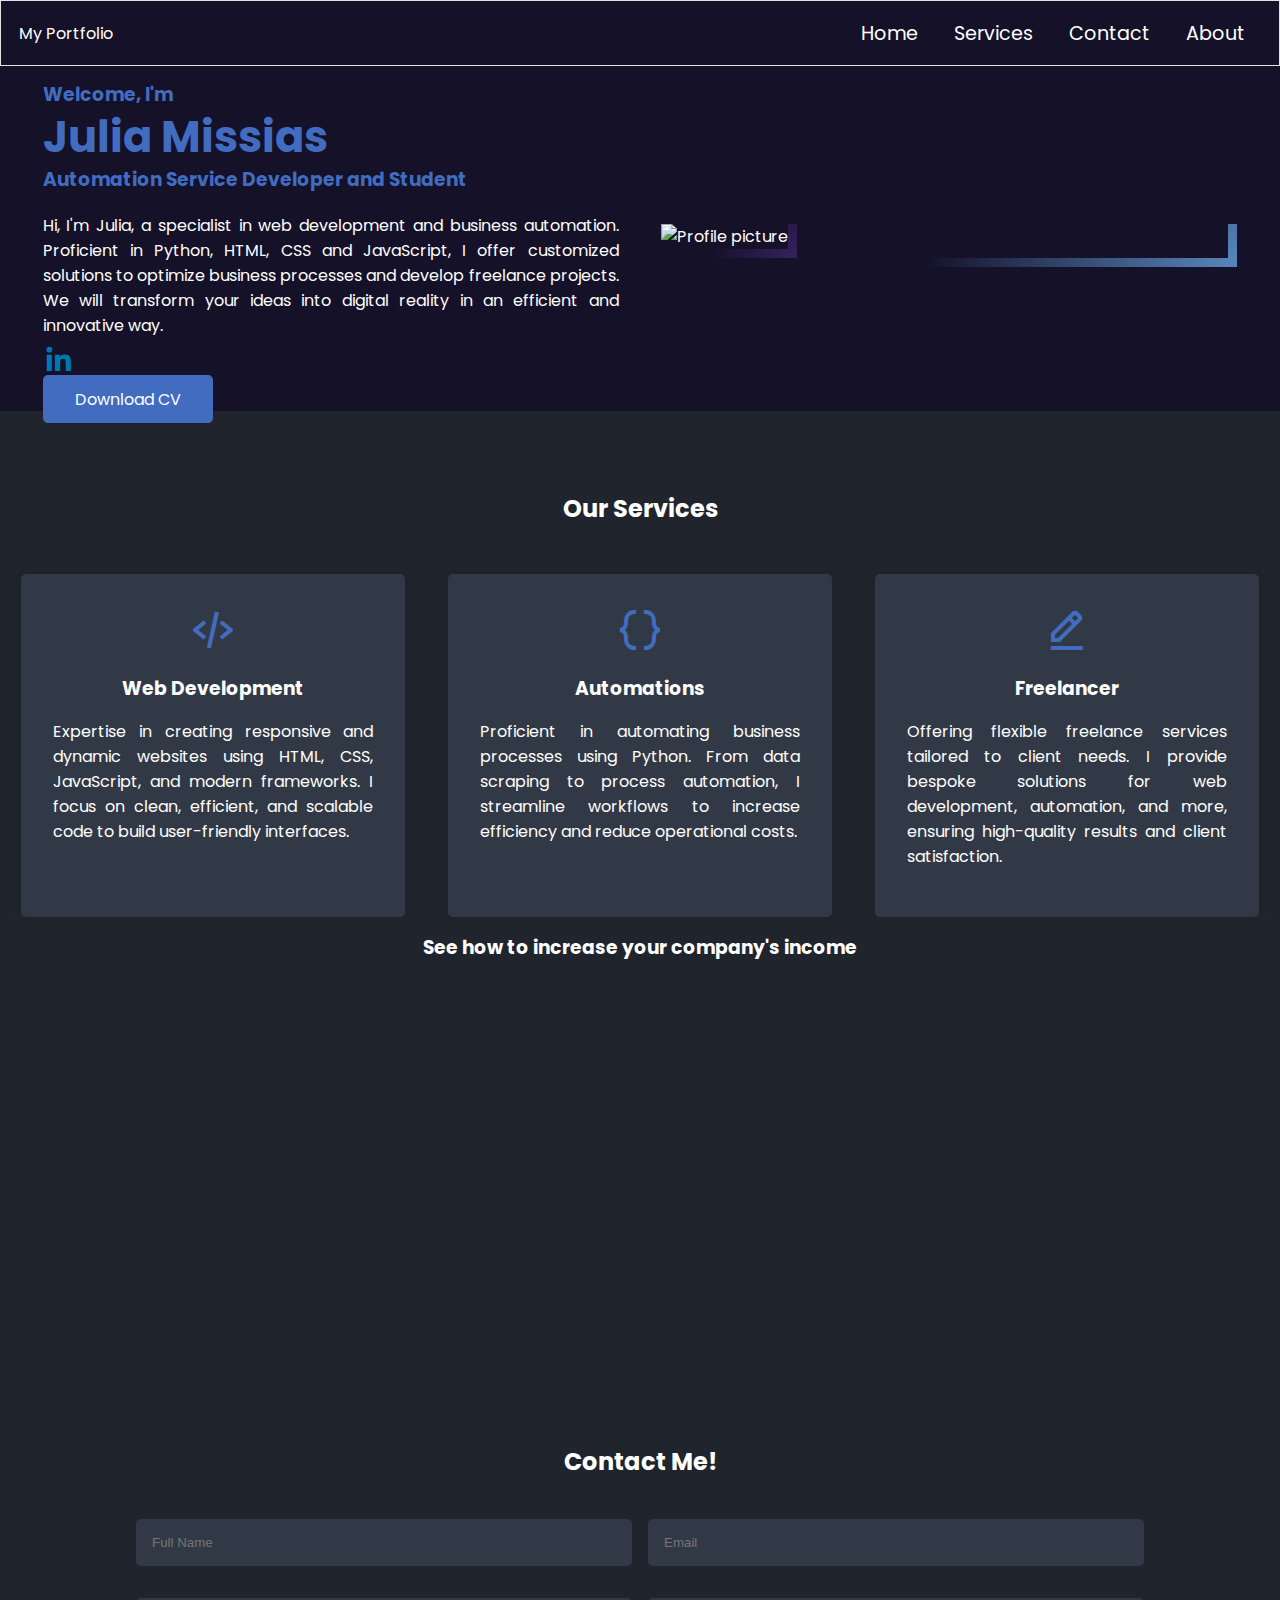
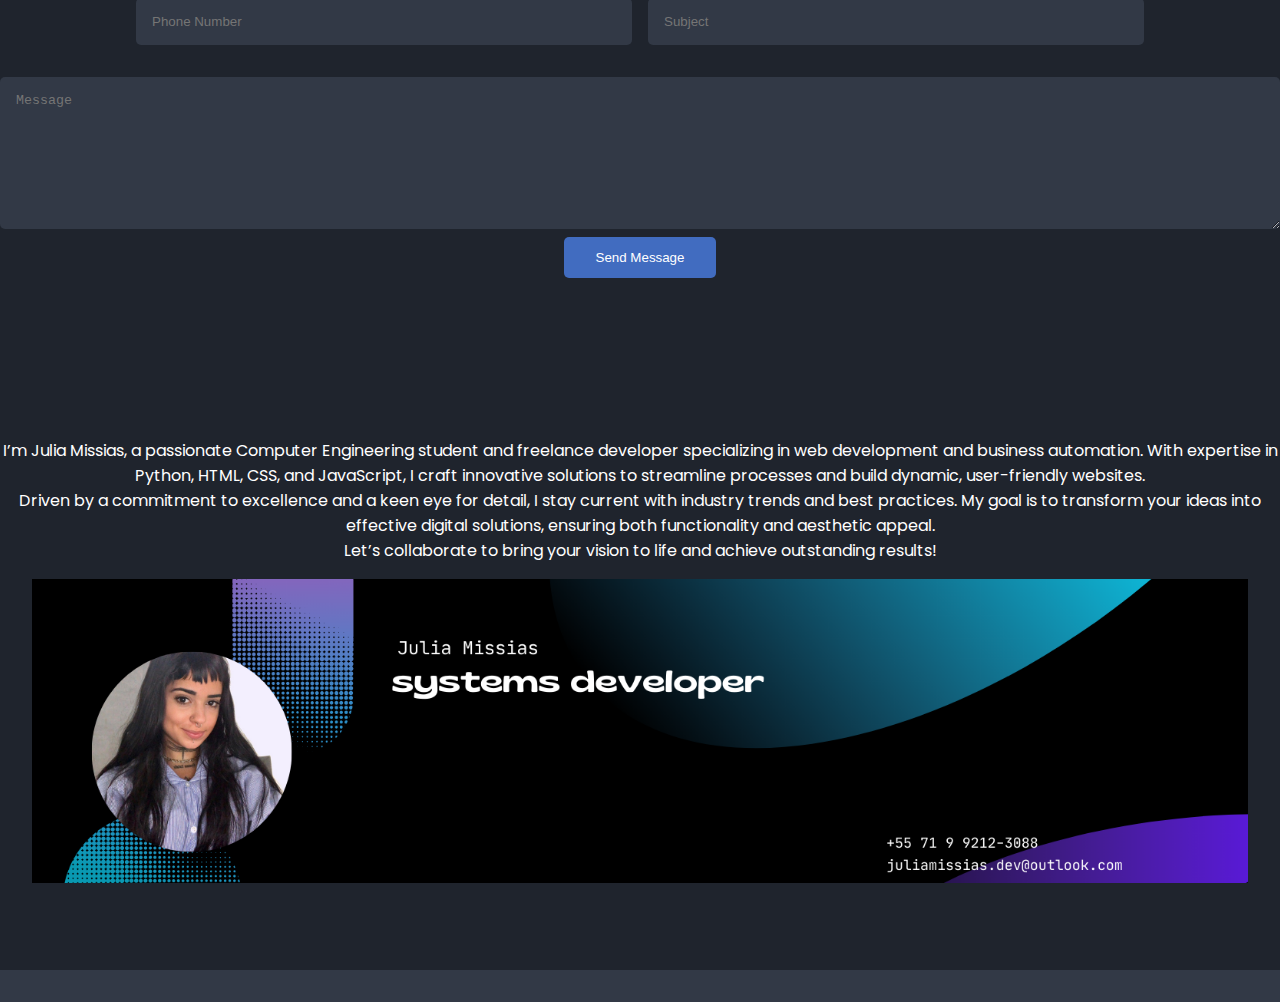
==== index.html @ 8594a432 "Atualização do layout e estilo do site" ====
<!DOCTYPE html>
<html lang="en">
<head>
    <meta charset="UTF-8">
    <meta name="viewport" content="width=device-width, initial-scale=1.0">
    <title>Portfólio de Julia Missias</title>
    <link rel="shortcut icon" href="#" type="image/x-icon">
    <!-- Box icons -->
    <link href='https://unpkg.com/boxicons@2.1.4/css/boxicons.min.css' rel="stylesheet">
    <!-- Custom CSS -->
    <link rel="stylesheet" href="css/style.css">
</head>
<body>
    <header>
        <a href="#" class="logo">My Portfolio</a>
        <div class="nav">
            <a href="#home">Home</a>
            <a href="#services">Services</a>
            <a href="#contact">Contact</a>
            <a href="#about-footer">About</a>
        </div>
    </header>

    <!-- Home section -->
    <section class="home" id="home">
        <div class="home-content">
            <h3>Welcome, I'm</h3>
            <h1>Julia Missias</h1>
            <h3>Automation Service <span>Developer</span> and <span>Student</span></h3>
            <p>
                Hi, I'm Julia, a specialist in web development and business automation. Proficient in Python, HTML, CSS and JavaScript, I offer customized solutions to optimize business processes and develop freelance projects. We will transform your ideas into digital reality in an efficient and innovative way.
            </p>
            <div class="social-media">
                <a href="https://www.linkedin.com/in/julia-missias-28465425b/"><i class='bx bxl-linkedin'></i></a>
            </div>
            <a href="docs/cv-julia-missias.pdf" class="btn" download target="_blank">Download CV</a>
        </div>
        <div class="home-img">
            <img src="img/profile.png" alt="Profile picture">
        </div>
    </section>
    <!-- /home section -->

    <!-- Services section -->
    <section class="services" id="services">
        <h2>Our <span>Services</span></h2>
        <div class="service-container">
            <div class="services-box">
                <i class='bx bx-code-alt'></i>
                <h3>Web Development</h3>
                <p>
                    Expertise in creating responsive and dynamic websites using HTML, CSS, JavaScript, and modern frameworks. I focus on clean, efficient, and scalable code to build user-friendly interfaces.
                </p>
            </div>
            <div class="services-box">
                <i class='bx bx-code-curly'></i>
                <h3>Automations</h3>
                <p>
                    Proficient in automating business processes using Python. From data scraping to process automation, I streamline workflows to increase efficiency and reduce operational costs.
                </p>
            </div>
            <div class="services-box">
                <i class='bx bx-edit-alt'></i>
                <h3>Freelancer</h3>
                <p>
                    Offering flexible freelance services tailored to client needs. I provide bespoke solutions for web development, automation, and more, ensuring high-quality results and client satisfaction.
                </p>
            </div>
        </div>

        <!-- Video section -->
        <div class="video-container">
            <h3>See how to increase your company's income</h3>
            <iframe width="560" height="315" src="https://www.youtube.com/embed/hQDBXs84wQ4" frameborder="0" allow="accelerometer; autoplay; clipboard-write; encrypted-media; gyroscope; picture-in-picture" allowfullscreen></iframe>
        </div>
    </section>
    <!-- /services section -->

    <!-- Contact section -->
    <section class="contact" id="contact">
        <h2>Contact <span>Me!</span></h2>
        <form action="https://formspree.io/f/xgvwayld" method="POST">
            <div class="input-box">
                <input type="text" name="name" placeholder="Full Name" required>
                <input type="email" name="email" placeholder="Email" required>
            </div>
            <div class="input-box">
                <input type="number" name="phone" placeholder="Phone Number">
                <input type="text" name="subject" placeholder="Subject">
            </div>
            <textarea name="message" cols="30" rows="8" placeholder="Message" required></textarea>
            <button type="submit" class="btn">Send Message</button>
        </form>
    </section>

    <!-- About section -->
    <section class="about" id="about-footer">
        <div class="about-content">
            <p>
                I’m Julia Missias, a passionate Computer Engineering student and freelance developer specializing in web development and business automation. With expertise in Python, HTML, CSS, and JavaScript, I craft innovative solutions to streamline processes and build dynamic, user-friendly websites.
            </p>
            <p>
                Driven by a commitment to excellence and a keen eye for detail, I stay current with industry trends and best practices. My goal is to transform your ideas into effective digital solutions, ensuring both functionality and aesthetic appeal.
            </p>
            <p>
                Let’s collaborate to bring your vision to life and achieve outstanding results!
            </p>
        </div>
        <div class="about-img">
            <img src="img/fundodosite.png" alt="About me">
        </div>
    </section>
    <!-- /about section -->

    <!-- Footer section -->
    <footer>
        <!-- Footer content here -->
    </footer>

    <script src="js/script.js"></script>
</body>
</html>
---- css/style.css ----
/* Imports the Poppins font from Google Fonts */
@import url('https://fonts.googleapis.com/css?family=Poppins:wght@300;400;500;600;700;800&display=swap');

/* Root variables for theme colors */
:root {
    --main-color: #416cc0;
    --text-color: #ffffff;
    --bg-color-01: #1f242d;
    --bg-color-02: #323946;
    --bg-color-61: #141128; /* New background color */
    --color-00: #0000001a;
    --color-e2: #e2e2e2; /* New border color */
    --color-62: #29292b; /* New test color */ 
}

/* Global styles */
* {
    margin: 0;
    padding: 0;
    box-sizing: border-box;
    text-decoration: none;
    border: none;
    outline: none;
    scroll-behavior: smooth;
}

body {
    font-family: "Poppins", sans-serif;
    font-size: 16px;
    background-color: var(--bg-color-61);
    color: var(--text-color);
}

/* Header styles */
header {
    position: fixed;
    width: 100%;
    padding: 1.1rem;
    background-color: var(--bg-color-61);
    display: flex;
    justify-content: space-between;
    align-items: center;
    z-index: 2;
    border: solid 1px var(--color-e2);
}

/* Logo styles */
.logo {
    color: var(--text-color); /* Color of the logo text set to white */
}

/* Navigation styles */
.nav a {
    font-size: 1.2rem;
    color: var(--text-color);
    padding: 0.6rem 1rem;
    transition: 0.45s;
    cursor: pointer;
}

.nav a:hover {
    color: var(--main-color);
}

/* Home section styles */
.home {
    display: flex;
    flex-direction: row;
    justify-content: space-evenly;
    align-items: center;
    padding-top: 5rem;
}

.home-content {
    width: 45%;
}

.home-content h3,
.home-content h1 {
    color: var(--main-color);
    font-weight: 700;
}

.home-content h1 {
    line-height: 1.3;
    font-size: 2.7rem; /* Test size */
}

.home-content p {
    margin-top: 1.2rem;
    text-align: justify;
}

.home-content .btn {
    background-color: var(--main-color);
    color: var(--text-color);
    padding: 0.8rem 2rem;
    border-radius: 5px;
    transition: 0.3s;
    margin-top: 4%; 
}

.home-content .btn:hover {
    background-color: var(--color-62);
}

.home-img {
    width: 45%;
    border-right: solid 0.6rem var(--main-color);
    border-bottom: solid 0.6rem var(--main-color);
    border-image: linear-gradient(135deg, transparent 50%, rgb(85, 132, 185)) 1;
}

.home-img img {
    width: 100%;
    border-right: solid 0.6rem var(--main-color);
    border-bottom: solid 0.6rem var(--main-color);
    border-image: linear-gradient(135deg, transparent 50%, rgb(51, 32, 92)) 1;
}

/* Services section styles */
.services {
    padding: 5rem 0;
    text-align: center;
    background-color: var(--bg-color-01);
}

.services h2 {
    margin-bottom: 2rem;
}

.service-container {
    display: flex;
    justify-content: space-around;
    flex-wrap: wrap;
}

.services-box {
    background-color: var(--bg-color-02);
    padding: 2rem;
    border-radius: 5px;
    box-shadow: 0 0 10px var(--color-00);
    transition: transform 0.3s;
    width: 30%;
    margin: 1rem;
}

.services-box:hover {
    transform: translateY(-10px);
}

.services-box i {
    font-size: 3rem;
    color: var(--main-color);
}

.services-box h3 {
    margin: 1rem 0;
}

.services-box p {
    margin-bottom: 1rem;
    text-align: justify;
}

.services-box .btn {
    background-color: var(--main-color);
    color: var(--text-color);
    padding: 0.8rem 2rem;
    border-radius: 5px;
    transition: 0.3s;
}

.services-box .btn:hover {
    background-color: var(--color-62);
}

/* Contact section styles */
.contact {
    padding: 5rem 0;
    text-align: center;
    background-color: var(--bg-color-01);
}

.contact h2 {
    margin-bottom: 2rem;
}

.contact form {
    display: flex;
    flex-direction: column;
    align-items: center;
}

.contact .input-box {
    display: flex;
    justify-content: space-between;
    width: 80%;
    margin-bottom: 1rem;
}

.contact input,
.contact textarea {
    width: 100%;
    padding: 1rem;
    margin: 0.5rem;
    border-radius: 5px;
    background-color: var(--bg-color-02);
    color: var(--text-color);
}

.contact .btn {
    background-color: var(--main-color);
    color: var(--text-color);
    padding: 0.8rem 2rem;
    border-radius: 5px;
    transition: 0.3s;
}

.contact .btn:hover {
    background-color: var(--color-62);
}

/* About section styles */
.about {
    padding: 5rem 0;
    background-color: var(--bg-color-01);
    text-align: center;
}

.about-content {
    margin-bottom: 1rem; /* Espaço entre o texto e a imagem */
}

.about-img {
    margin-top: 1rem; /* Espaço entre o texto e a imagem */
    text-align: center; /* Centraliza a imagem */
}

.about-img img {
    max-width: 95%; /* Garante que a imagem se ajuste ao container */
    height: auto; /* Mantém a proporção da imagem */
}

/* Footer styles */
footer {
    text-align: center;
    padding: 1rem 0;
    background-color: var(--bg-color-02);
    color: var(--text-color);
}

.social-media a {
    font-size: 2rem;
    color: #0077b5; /* Cor do LinkedIn */
}
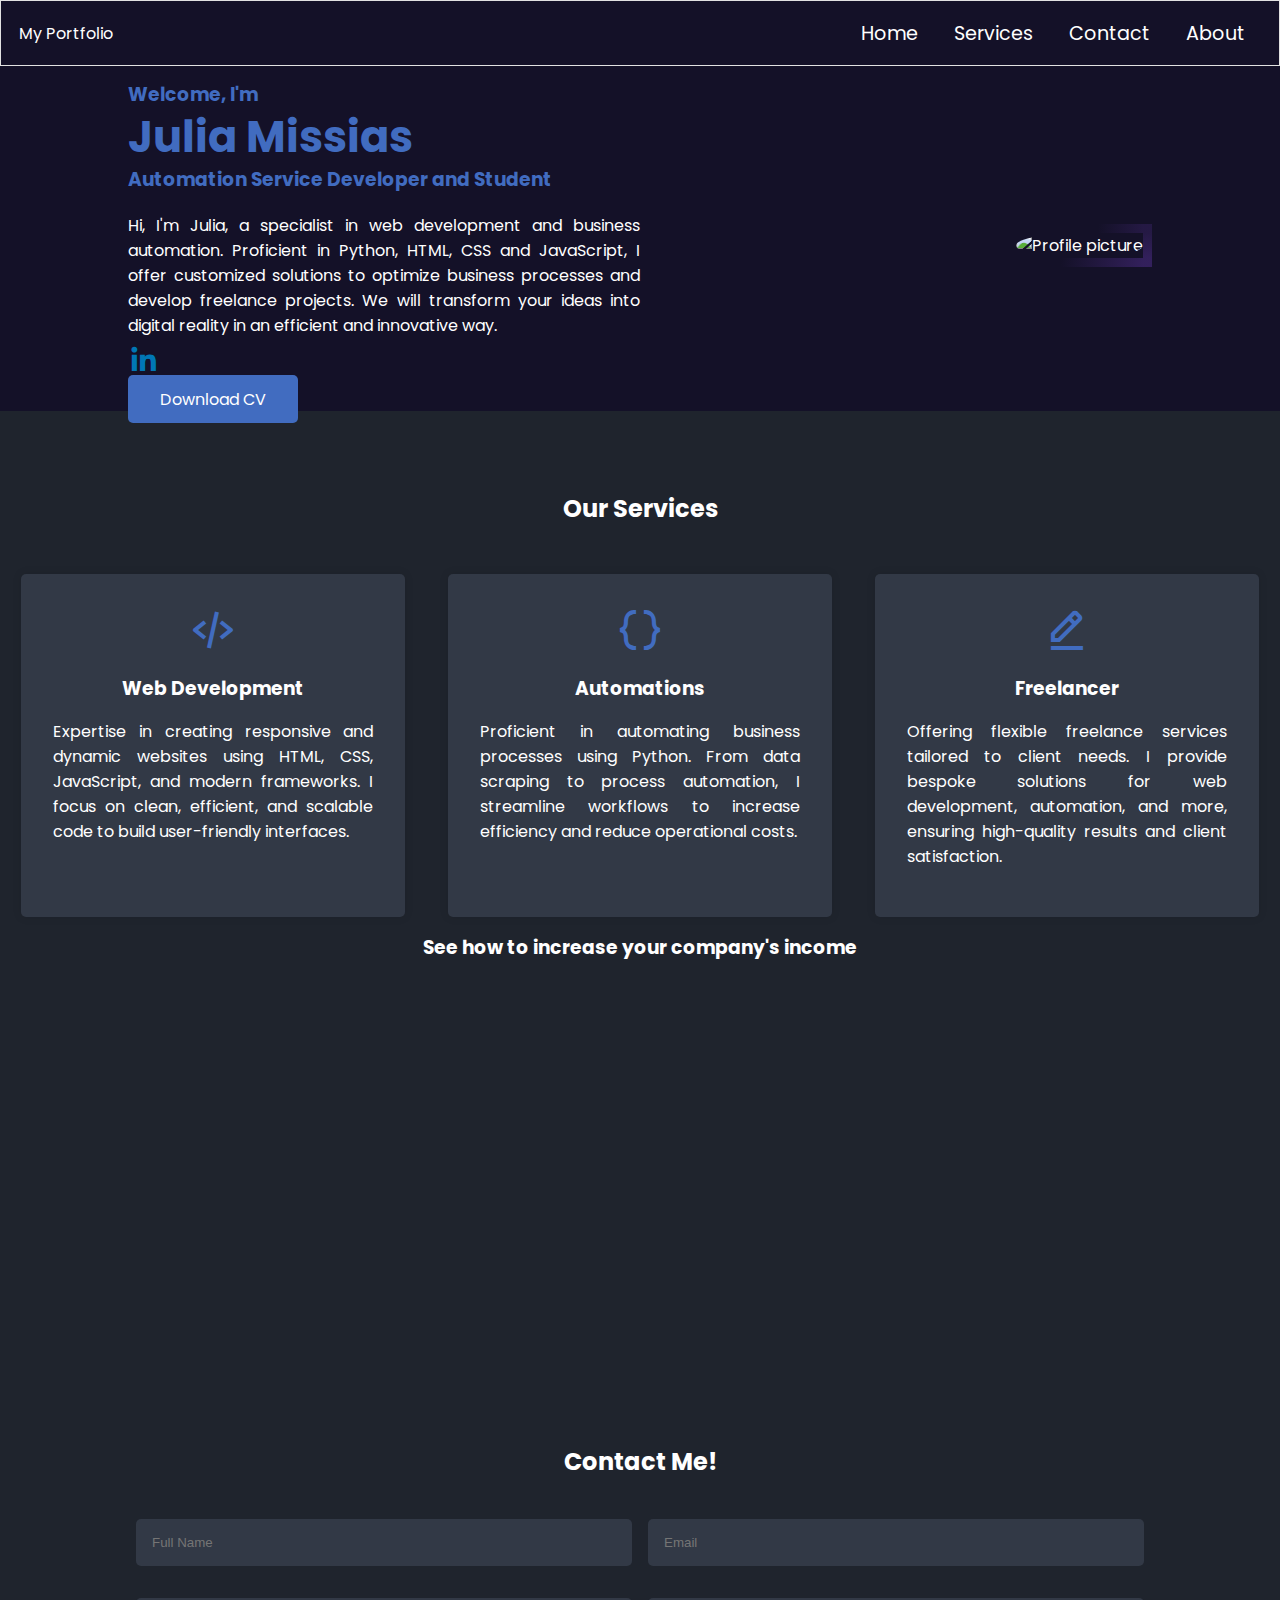
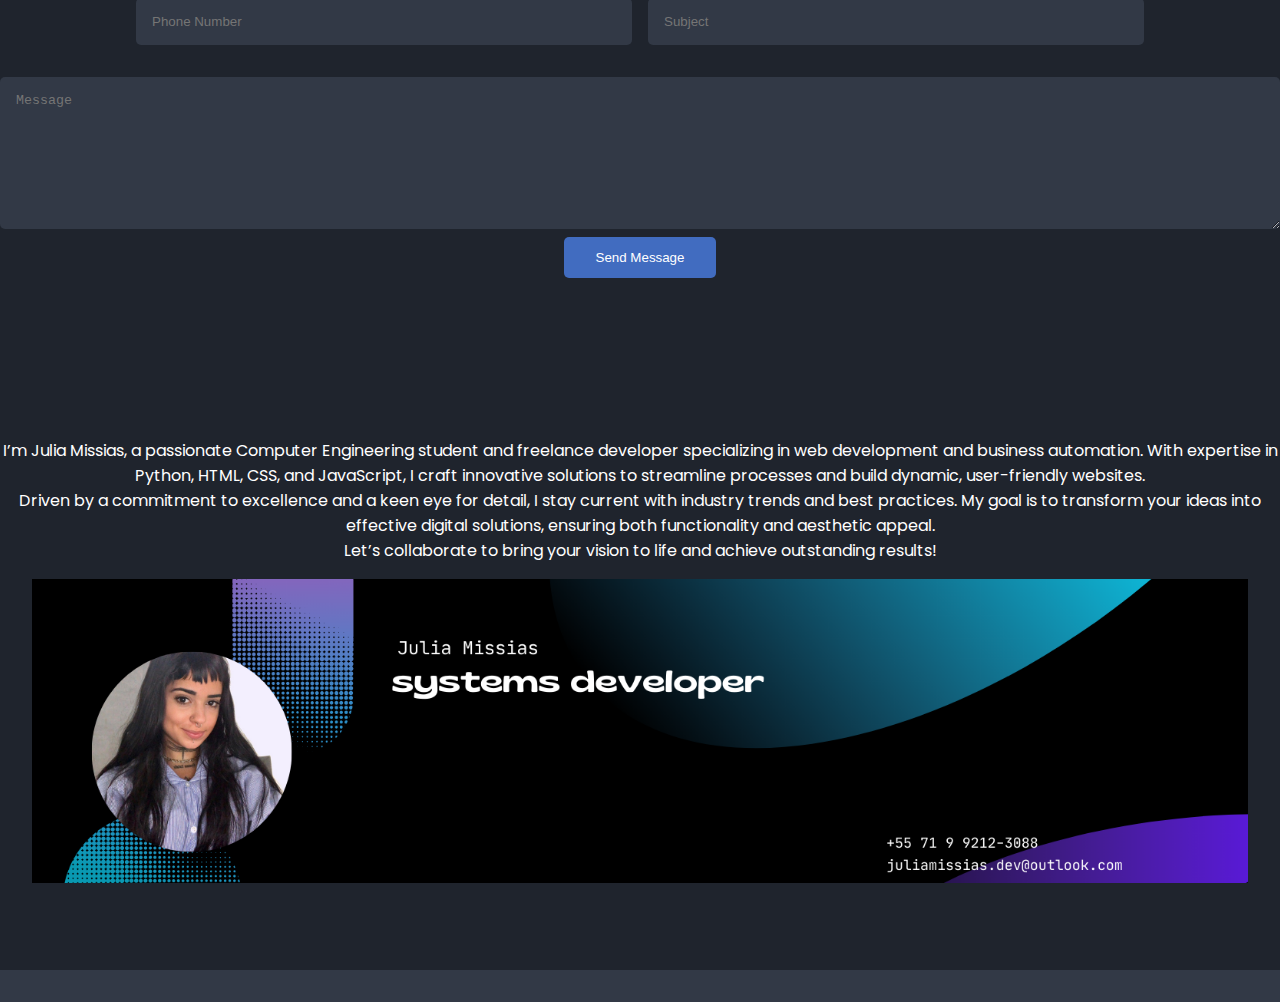
==== commit cb97d31b: "Atualiza o HTML e CSS do portfólio" ====
--- a/index.html
+++ b/index.html
@@ -92,6 +92,7 @@
             <button type="submit" class="btn">Send Message</button>
         </form>
     </section>
+    <!-- /contact section -->
 
     <!-- About section -->
     <section class="about" id="about-footer">
@@ -111,7 +112,6 @@
         </div>
     </section>
     <!-- /about section -->
-
     <!-- Footer section -->
     <footer>
         <!-- Footer content here -->
--- a/css/style.css
+++ b/css/style.css
@@ -66,13 +66,15 @@
 .home {
     display: flex;
     flex-direction: row;
-    justify-content: space-evenly;
+    justify-content: space-between;
     align-items: center;
     padding-top: 5rem;
+    padding-left: 10%;
+    padding-right: 10%;
 }
 
 .home-content {
-    width: 45%;
+    width: 50%;
 }
 
 .home-content h3,
@@ -105,15 +107,15 @@
 }
 
 .home-img {
-    width: 45%;
-    border-right: solid 0.6rem var(--main-color);
-    border-bottom: solid 0.6rem var(--main-color);
-    border-image: linear-gradient(135deg, transparent 50%, rgb(85, 132, 185)) 1;
+    width: 40%;
+    text-align: right; /* Alinha a imagem à direita */
 }
 
 .home-img img {
     width: 100%;
-    border-right: solid 0.6rem var(--main-color);
+    max-width: 300px; /* Limita o tamanho máximo da imagem */
+    border-radius: 50%; /* Adiciona uma borda arredondada à imagem */
+    border: solid 0.6rem var(--main-color);
     border-bottom: solid 0.6rem var(--main-color);
     border-image: linear-gradient(135deg, transparent 50%, rgb(51, 32, 92)) 1;
 }
@@ -254,3 +256,34 @@
     font-size: 2rem;
     color: #0077b5; /* Cor do LinkedIn */
 }
+
+/* Responsividade para dispositivos móveis */
+@media (max-width: 768px) {
+    .home {
+        flex-direction: column;
+        align-items: center;
+        text-align: center;
+    }
+    
+    .home-content, .home-img {
+        width: 100%;
+    }
+
+    .home-content h1 {
+        font-size: 2rem;
+    }
+
+    .service-container {
+        flex-direction: column;
+        align-items: center;
+    }
+
+    .services-box {
+        width: 80%;
+    }
+
+    .contact .input-box {
+        flex-direction: column;
+        width: 100%;
+    }
+}
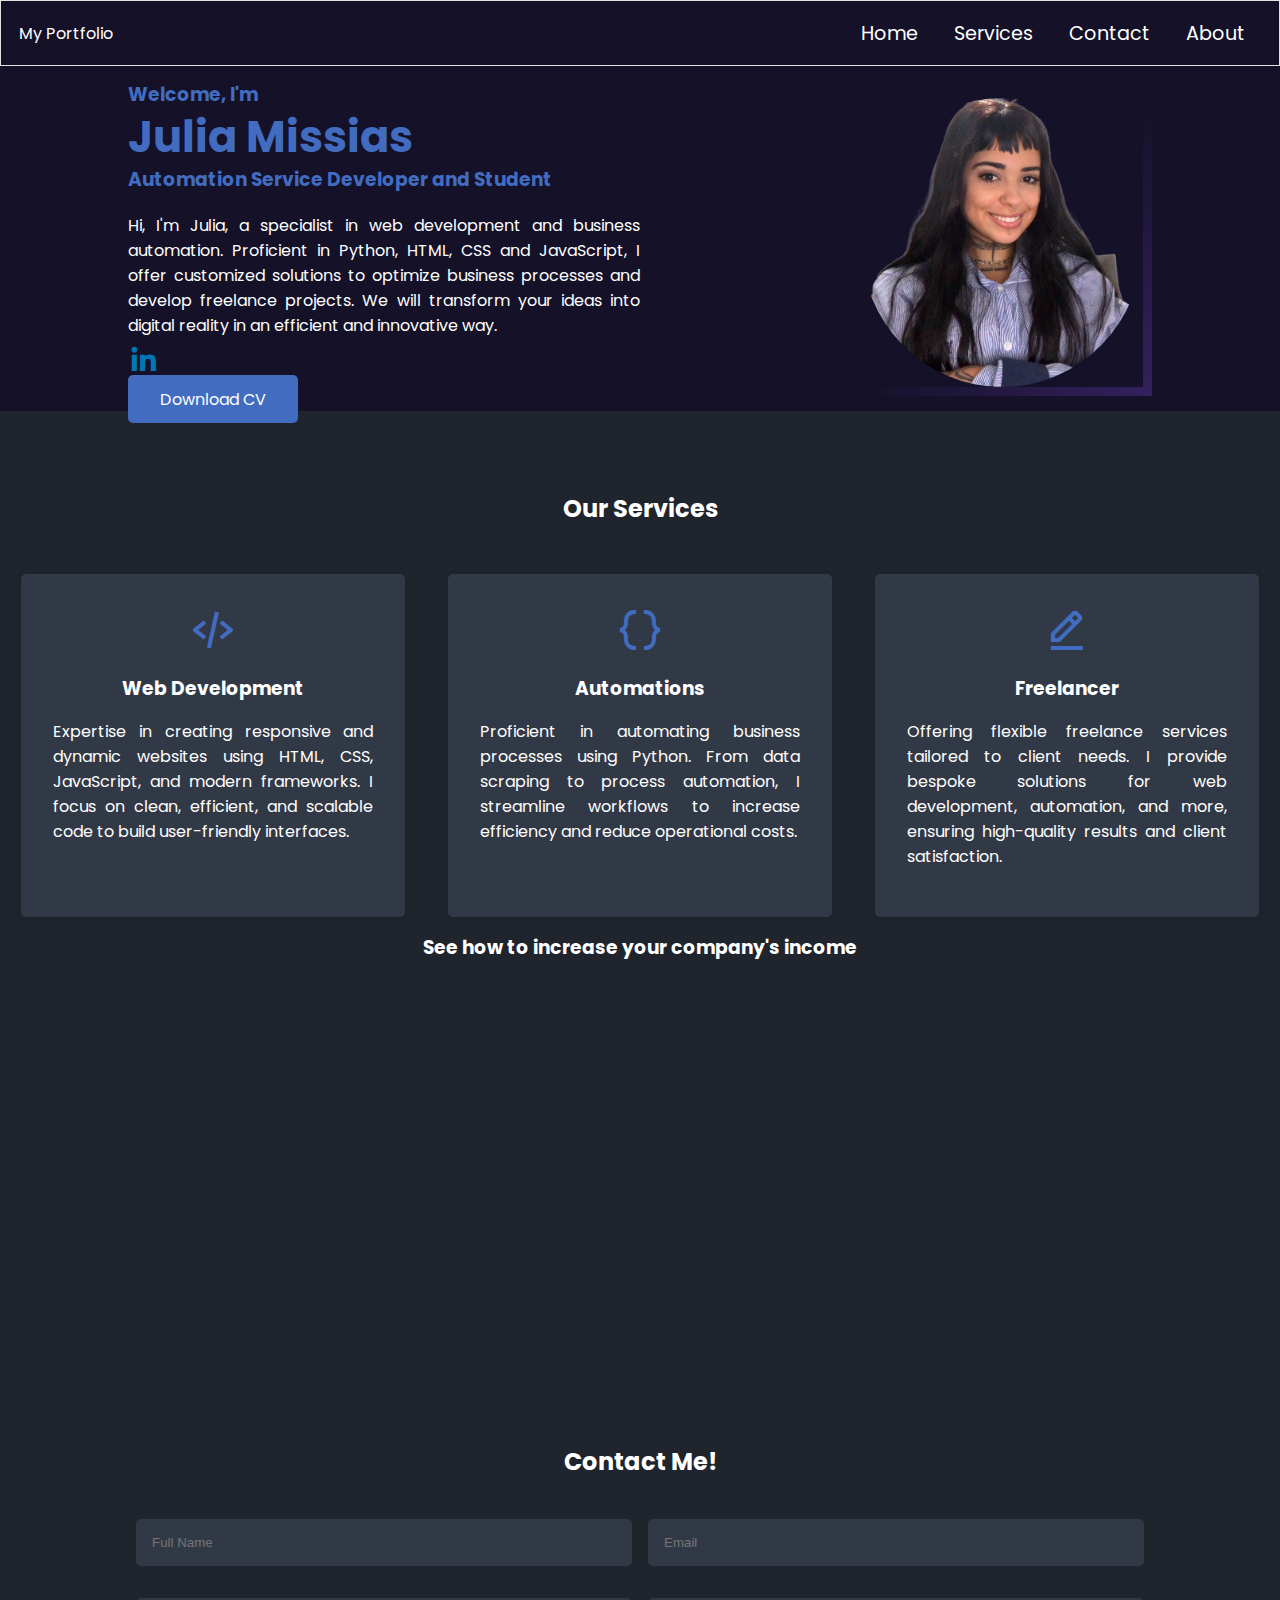
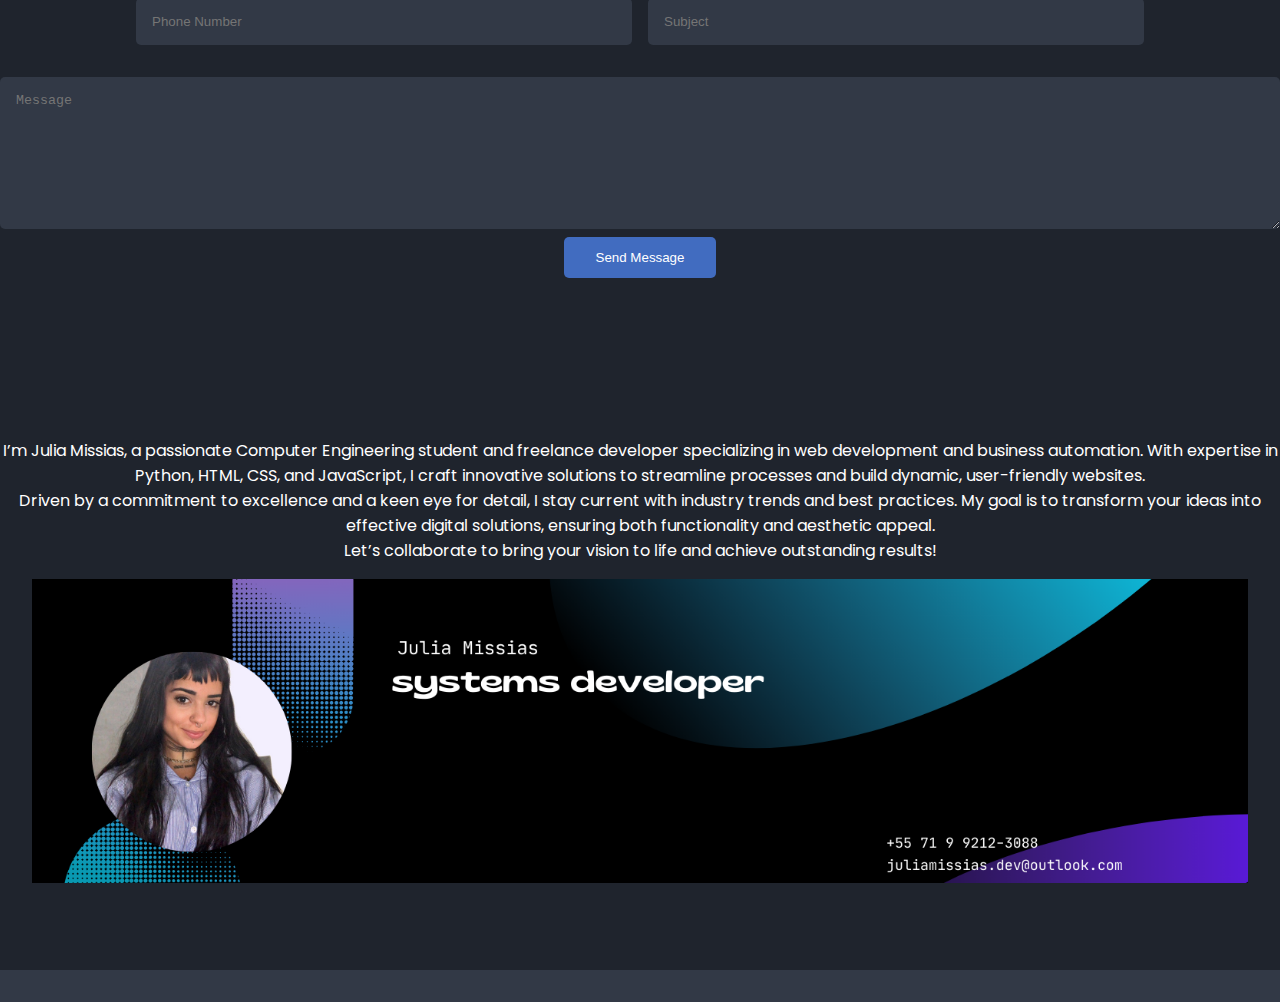
==== commit 3a5ebfa0: "modificando nome do arquivo de imagem" ====
--- a/index.html
+++ b/index.html
@@ -36,7 +36,7 @@
             <a href="docs/cv-julia-missias.pdf" class="btn" download target="_blank">Download CV</a>
         </div>
         <div class="home-img">
-            <img src="img/profile.png" alt="Profile picture">
+            <img src="img/Profile.png" alt="Profile picture">
         </div>
     </section>
     <!-- /home section -->
@@ -92,7 +92,6 @@
             <button type="submit" class="btn">Send Message</button>
         </form>
     </section>
-    <!-- /contact section -->
 
     <!-- About section -->
     <section class="about" id="about-footer">
@@ -112,6 +111,7 @@
         </div>
     </section>
     <!-- /about section -->
+
     <!-- Footer section -->
     <footer>
         <!-- Footer content here -->
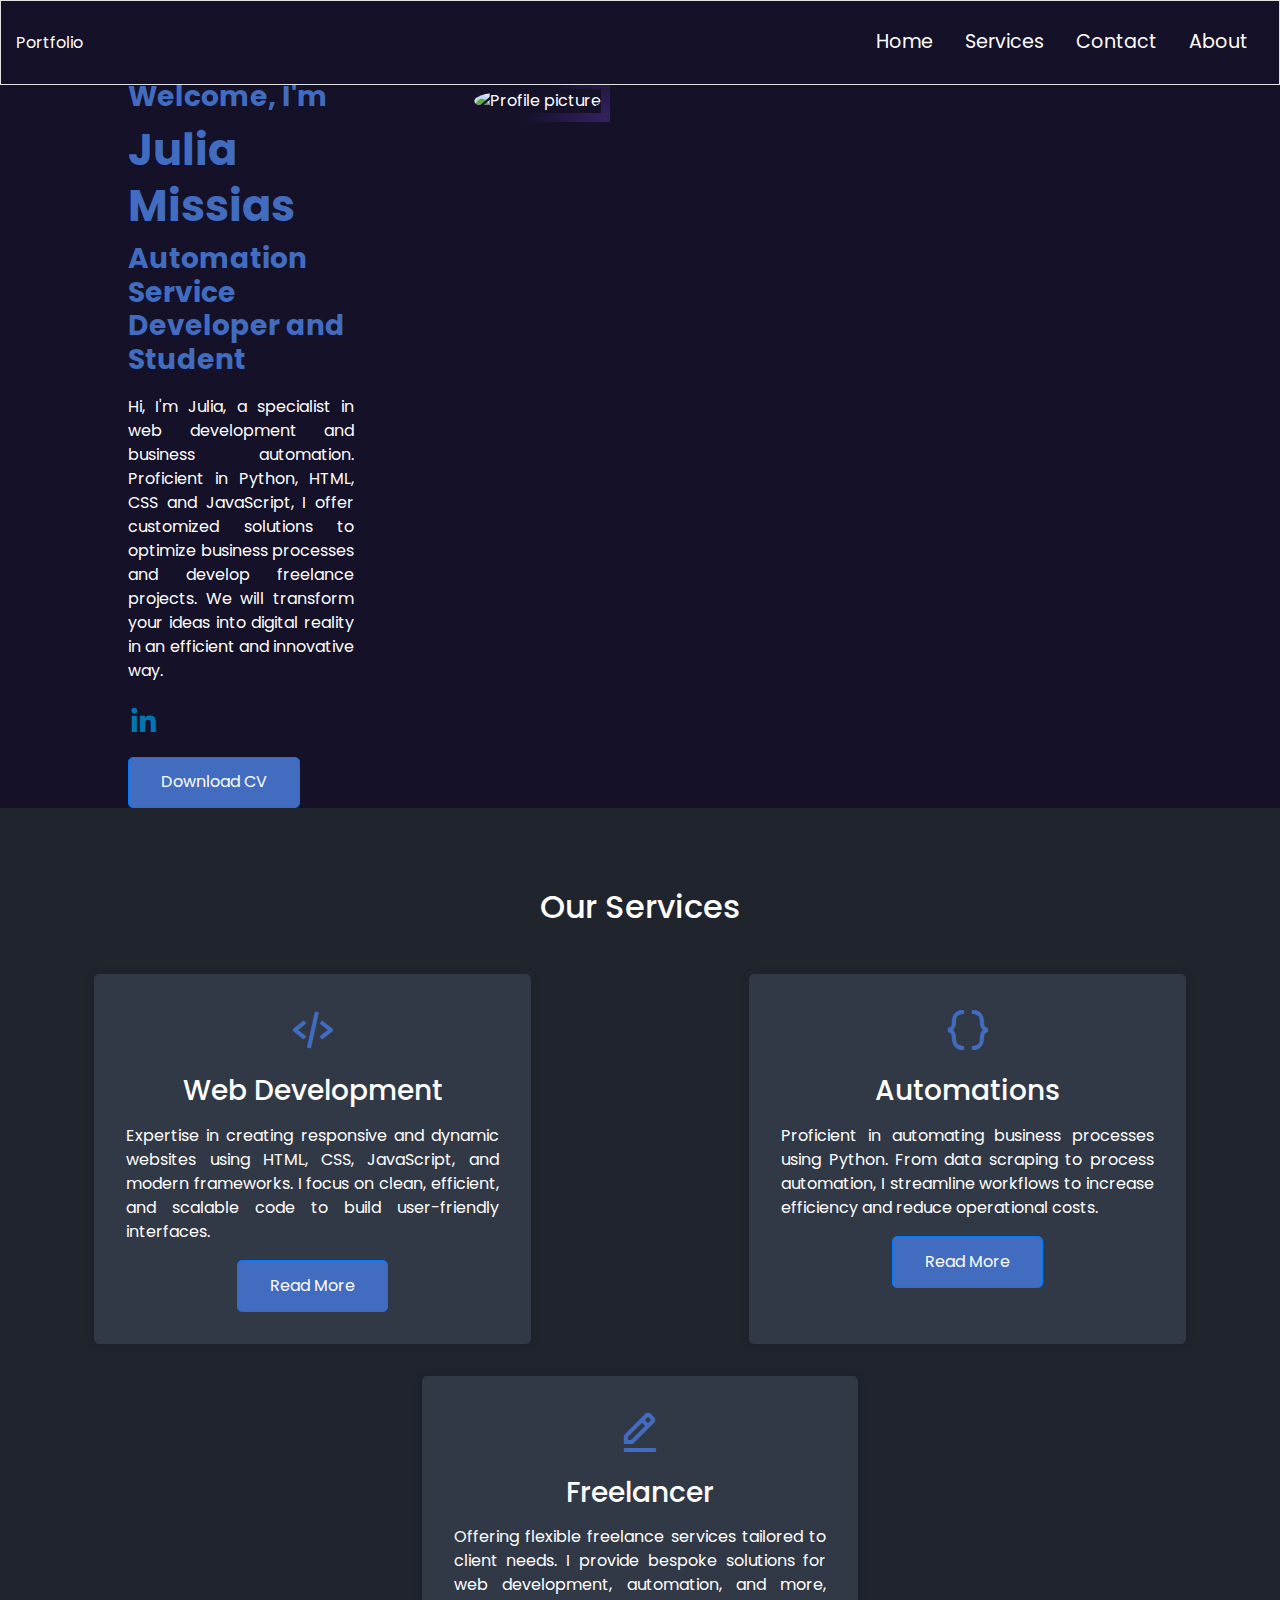
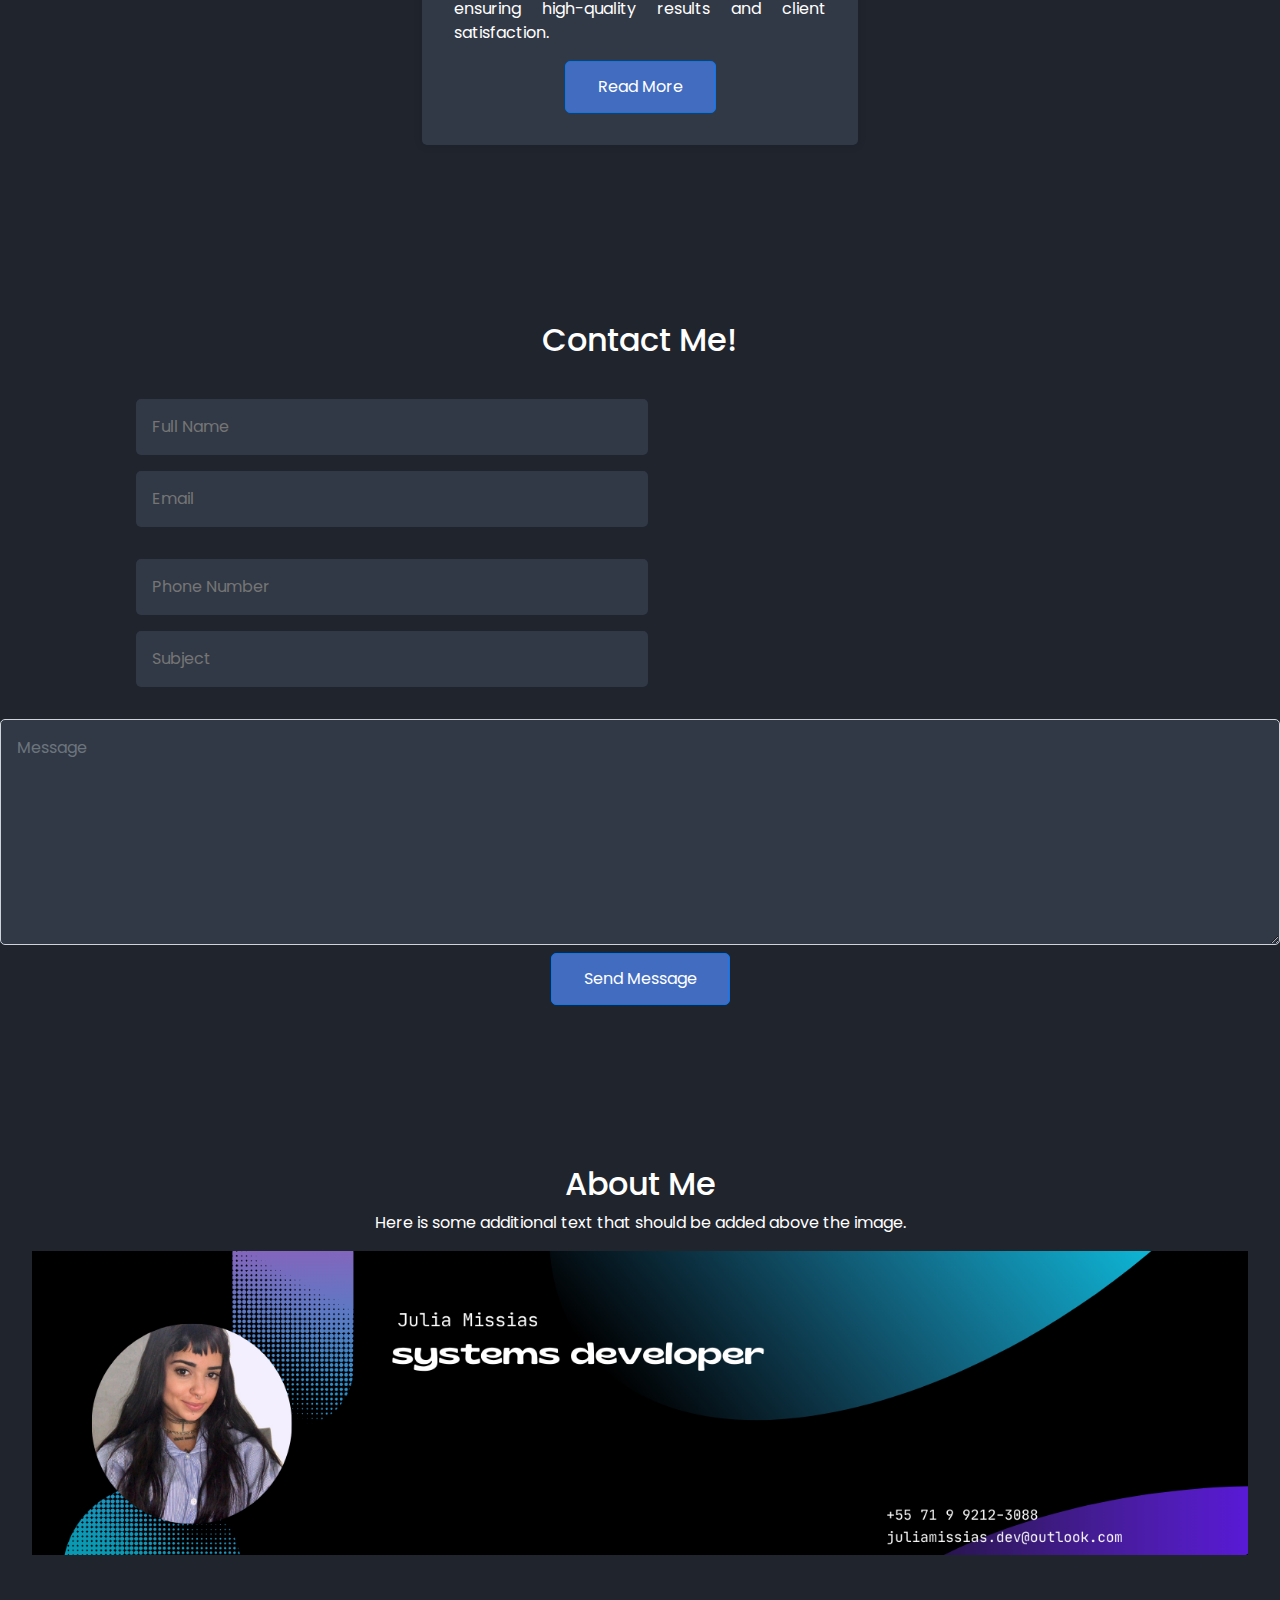
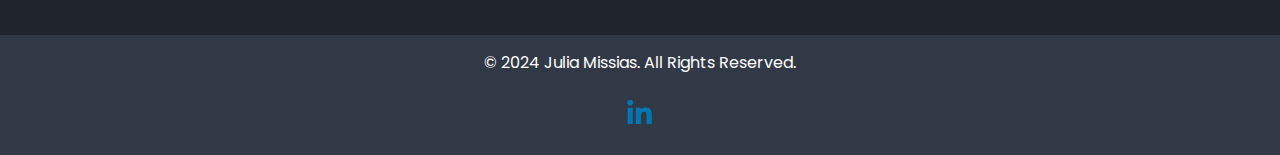
==== commit 9a3e0089: "Adiciona Bootstrap para responsividade e atualiza HTML e CSS" ====
--- a/index.html
+++ b/index.html
@@ -7,116 +7,117 @@
     <link rel="shortcut icon" href="#" type="image/x-icon">
     <!-- Box icons -->
     <link href='https://unpkg.com/boxicons@2.1.4/css/boxicons.min.css' rel="stylesheet">
+    <!-- Bootstrap CSS -->
+    <link href="https://stackpath.bootstrapcdn.com/bootstrap/4.5.2/css/bootstrap.min.css" rel="stylesheet">
     <!-- Custom CSS -->
     <link rel="stylesheet" href="css/style.css">
 </head>
 <body>
-    <header>
-        <a href="#" class="logo">My Portfolio</a>
+    <header class="container-fluid">
+        <a href="#" class="logo">Portfolio</a>
         <div class="nav">
             <a href="#home">Home</a>
             <a href="#services">Services</a>
             <a href="#contact">Contact</a>
-            <a href="#about-footer">About</a>
+            <a href="#about">About</a>
         </div>
     </header>
 
     <!-- Home section -->
-    <section class="home" id="home">
-        <div class="home-content">
-            <h3>Welcome, I'm</h3>
-            <h1>Julia Missias</h1>
-            <h3>Automation Service <span>Developer</span> and <span>Student</span></h3>
-            <p>
-                Hi, I'm Julia, a specialist in web development and business automation. Proficient in Python, HTML, CSS and JavaScript, I offer customized solutions to optimize business processes and develop freelance projects. We will transform your ideas into digital reality in an efficient and innovative way.
-            </p>
-            <div class="social-media">
-                <a href="https://www.linkedin.com/in/julia-missias-28465425b/"><i class='bx bxl-linkedin'></i></a>
+    <section class="home container-fluid" id="home">
+        <div class="home-content row">
+            <div class="col-md-6">
+                <h3>Welcome, I'm</h3>
+                <h1>Julia Missias</h1>
+                <h3>Automation Service <span>Developer</span> and <span>Student</span></h3>
+                <p>
+                    Hi, I'm Julia, a specialist in web development and business automation. Proficient in Python, HTML, CSS and JavaScript, I offer customized solutions to optimize business processes and develop freelance projects. We will transform your ideas into digital reality in an efficient and innovative way.
+                </p>
+                <div class="social-media">
+                    <a href="https://www.linkedin.com/in/julia-missias-28465425b/"><i class='bx bxl-linkedin'></i></a>
+                </div>
+                <a href="docs/cv-julia-missias.pdf" class="btn btn-primary" download target="_blank">Download CV</a>
             </div>
-            <a href="docs/cv-julia-missias.pdf" class="btn" download target="_blank">Download CV</a>
-        </div>
-        <div class="home-img">
-            <img src="img/Profile.png" alt="Profile picture">
+            <div class="col-md-6 home-img">
+                <img src="img/profile.png" alt="Profile picture">
+            </div>
         </div>
     </section>
     <!-- /home section -->
 
     <!-- Services section -->
-    <section class="services" id="services">
+    <section class="services container-fluid" id="services">
         <h2>Our <span>Services</span></h2>
-        <div class="service-container">
-            <div class="services-box">
+        <div class="service-container row">
+            <div class="services-box col-md-4">
                 <i class='bx bx-code-alt'></i>
                 <h3>Web Development</h3>
                 <p>
                     Expertise in creating responsive and dynamic websites using HTML, CSS, JavaScript, and modern frameworks. I focus on clean, efficient, and scalable code to build user-friendly interfaces.
                 </p>
+                <a href="#" class="btn btn-primary">Read More</a>
             </div>
-            <div class="services-box">
+            <div class="services-box col-md-4">
                 <i class='bx bx-code-curly'></i>
                 <h3>Automations</h3>
                 <p>
                     Proficient in automating business processes using Python. From data scraping to process automation, I streamline workflows to increase efficiency and reduce operational costs.
                 </p>
+                <a href="#" class="btn btn-primary">Read More</a>
             </div>
-            <div class="services-box">
+            <div class="services-box col-md-4">
                 <i class='bx bx-edit-alt'></i>
                 <h3>Freelancer</h3>
                 <p>
                     Offering flexible freelance services tailored to client needs. I provide bespoke solutions for web development, automation, and more, ensuring high-quality results and client satisfaction.
                 </p>
+                <a href="#" class="btn btn-primary">Read More</a>
             </div>
-        </div>
-
-        <!-- Video section -->
-        <div class="video-container">
-            <h3>See how to increase your company's income</h3>
-            <iframe width="560" height="315" src="https://www.youtube.com/embed/hQDBXs84wQ4" frameborder="0" allow="accelerometer; autoplay; clipboard-write; encrypted-media; gyroscope; picture-in-picture" allowfullscreen></iframe>
         </div>
     </section>
     <!-- /services section -->
 
     <!-- Contact section -->
-    <section class="contact" id="contact">
+    <section class="contact container-fluid" id="contact">
         <h2>Contact <span>Me!</span></h2>
-        <form action="https://formspree.io/f/xgvwayld" method="POST">
-            <div class="input-box">
-                <input type="text" name="name" placeholder="Full Name" required>
-                <input type="email" name="email" placeholder="Email" required>
+        <form action="">
+            <div class="input-box row">
+                <input class="col-md-6" type="text" placeholder="Full Name">
+                <input class="col-md-6" type="email" placeholder="Email">
             </div>
-            <div class="input-box">
-                <input type="number" name="phone" placeholder="Phone Number">
-                <input type="text" name="subject" placeholder="Subject">
+            <div class="input-box row">
+                <input class="col-md-6" type="number" placeholder="Phone Number">
+                <input class="col-md-6" type="text" placeholder="Subject">
             </div>
-            <textarea name="message" cols="30" rows="8" placeholder="Message" required></textarea>
-            <button type="submit" class="btn">Send Message</button>
+            <textarea class="form-control" cols="30" rows="8" placeholder="Message"></textarea>
+            <a href="#" class="btn btn-primary">Send Message</a>
         </form>
     </section>
+    <!-- /contact section -->
 
     <!-- About section -->
-    <section class="about" id="about-footer">
-        <div class="about-content">
-            <p>
-                I’m Julia Missias, a passionate Computer Engineering student and freelance developer specializing in web development and business automation. With expertise in Python, HTML, CSS, and JavaScript, I craft innovative solutions to streamline processes and build dynamic, user-friendly websites.
-            </p>
-            <p>
-                Driven by a commitment to excellence and a keen eye for detail, I stay current with industry trends and best practices. My goal is to transform your ideas into effective digital solutions, ensuring both functionality and aesthetic appeal.
-            </p>
-            <p>
-                Let’s collaborate to bring your vision to life and achieve outstanding results!
-            </p>
-        </div>
-        <div class="about-img">
+    <section class="about container-fluid" id="about">
+        <h2>About Me</h2>
+        <p>Here is some additional text that should be added above the image.</p>
+        <div class="about-img text-center">
             <img src="img/fundodosite.png" alt="About me">
         </div>
     </section>
     <!-- /about section -->
 
-    <!-- Footer section -->
-    <footer>
-        <!-- Footer content here -->
+    <!-- Footer -->
+    <footer class="container-fluid text-center">
+        <p>© 2024 Julia Missias. All Rights Reserved.</p>
+        <div class="social-media">
+            <a href="https://www.linkedin.com/in/julia-missias-28465425b/"><i class='bx bxl-linkedin'></i></a>
+        </div>
     </footer>
 
+    <!-- Bootstrap JS and dependencies -->
+    <script src="https://code.jquery.com/jquery-3.5.1.slim.min.js"></script>
+    <script src="https://cdn.jsdelivr.net/npm/@popperjs/core@2.5.4/dist/umd/popper.min.js"></script>
+    <script src="https://stackpath.bootstrapcdn.com/bootstrap/4.5.2/js/bootstrap.min.js"></script>
+    <!-- Custom JS -->
     <script src="js/script.js"></script>
 </body>
 </html>
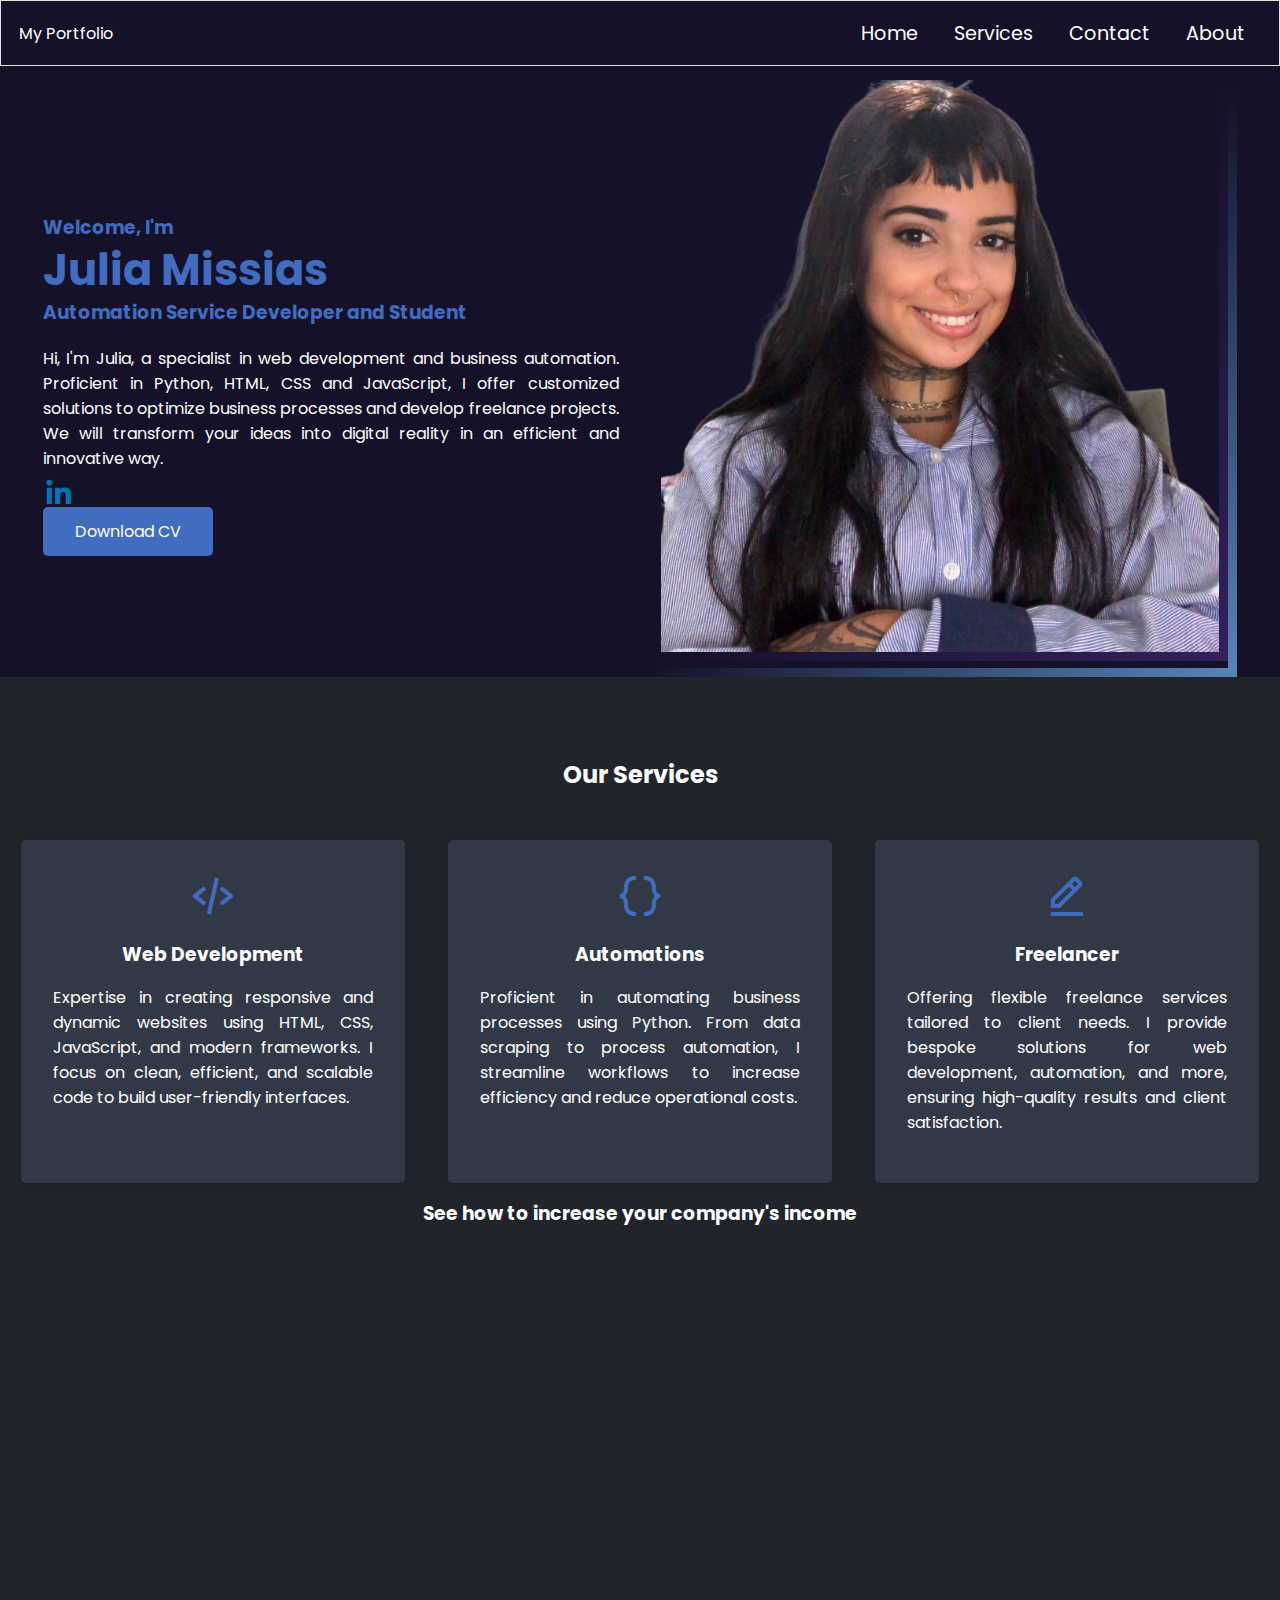
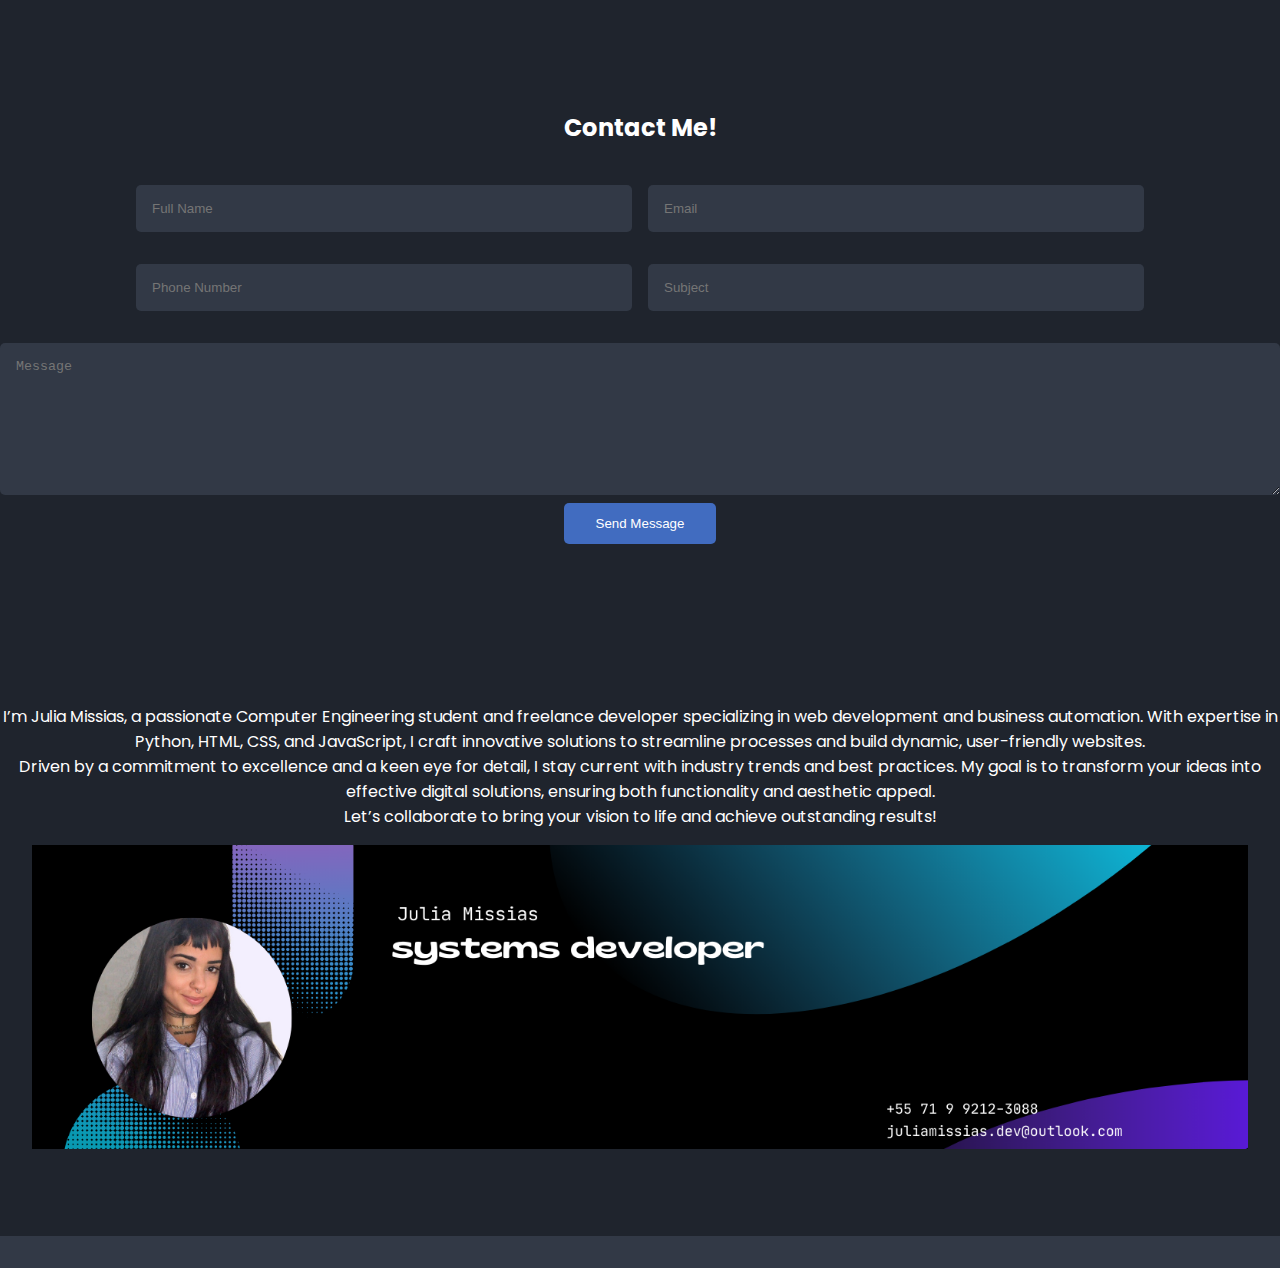
==== commit bf3107df: "Atualização dos arquivos index.html, style.css e script.js" ====
--- a/index.html
+++ b/index.html
@@ -7,111 +7,117 @@
     <link rel="shortcut icon" href="#" type="image/x-icon">
     <!-- Box icons -->
     <link href='https://unpkg.com/boxicons@2.1.4/css/boxicons.min.css' rel="stylesheet">
-    <!-- Bootstrap CSS -->
-    <link href="https://stackpath.bootstrapcdn.com/bootstrap/4.5.2/css/bootstrap.min.css" rel="stylesheet">
     <!-- Custom CSS -->
     <link rel="stylesheet" href="css/style.css">
 </head>
 <body>
-    <header class="container-fluid">
-        <a href="#" class="logo">Portfolio</a>
+    <header>
+        <a href="#" class="logo">My Portfolio</a>
         <div class="nav">
             <a href="#home">Home</a>
             <a href="#services">Services</a>
             <a href="#contact">Contact</a>
-            <a href="#about">About</a>
+            <a href="#about-footer">About</a>
         </div>
     </header>
 
     <!-- Home section -->
-    <section class="home container-fluid" id="home">
-        <div class="home-content row">
-            <div class="col-md-6">
-                <h3>Welcome, I'm</h3>
-                <h1>Julia Missias</h1>
-                <h3>Automation Service <span>Developer</span> and <span>Student</span></h3>
-                <p>
-                    Hi, I'm Julia, a specialist in web development and business automation. Proficient in Python, HTML, CSS and JavaScript, I offer customized solutions to optimize business processes and develop freelance projects. We will transform your ideas into digital reality in an efficient and innovative way.
-                </p>
-                <div class="social-media">
-                    <a href="https://www.linkedin.com/in/julia-missias-28465425b/"><i class='bx bxl-linkedin'></i></a>
-                </div>
-                <a href="docs/cv-julia-missias.pdf" class="btn btn-primary" download target="_blank">Download CV</a>
+    <section class="home" id="home">
+        <div class="home-content">
+            <h3>Welcome, I'm</h3>
+            <h1>Julia Missias</h1>
+            <h3>Automation Service <span>Developer</span> and <span>Student</span></h3>
+            <p>
+                Hi, I'm Julia, a specialist in web development and business automation. Proficient in Python, HTML, CSS and JavaScript, I offer customized solutions to optimize business processes and develop freelance projects. We will transform your ideas into digital reality in an efficient and innovative way.
+            </p>
+            <div class="social-media">
+                <a href="https://www.linkedin.com/in/julia-missias-28465425b/"><i class='bx bxl-linkedin'></i></a>
             </div>
-            <div class="col-md-6 home-img">
-                <img src="img/profile.png" alt="Profile picture">
-            </div>
+            <a href="docs/cv-julia-missias.pdf" class="btn" download target="_blank">Download CV</a>
+        </div>
+        <div class="home-img">
+            <img src="img/Profile.png" alt="Profile picture">
         </div>
     </section>
     <!-- /home section -->
 
     <!-- Services section -->
-    <section class="services container-fluid" id="services">
+    <section class="services" id="services">
         <h2>Our <span>Services</span></h2>
-        <div class="service-container row">
-            <div class="services-box col-md-4">
+        <div class="service-container">
+            <div class="services-box">
                 <i class='bx bx-code-alt'></i>
                 <h3>Web Development</h3>
                 <p>
                     Expertise in creating responsive and dynamic websites using HTML, CSS, JavaScript, and modern frameworks. I focus on clean, efficient, and scalable code to build user-friendly interfaces.
                 </p>
-                <a href="#" class="btn btn-primary">Read More</a>
             </div>
-            <div class="services-box col-md-4">
+            <div class="services-box">
                 <i class='bx bx-code-curly'></i>
                 <h3>Automations</h3>
                 <p>
                     Proficient in automating business processes using Python. From data scraping to process automation, I streamline workflows to increase efficiency and reduce operational costs.
                 </p>
-                <a href="#" class="btn btn-primary">Read More</a>
             </div>
-            <div class="services-box col-md-4">
+            <div class="services-box">
                 <i class='bx bx-edit-alt'></i>
                 <h3>Freelancer</h3>
                 <p>
                     Offering flexible freelance services tailored to client needs. I provide bespoke solutions for web development, automation, and more, ensuring high-quality results and client satisfaction.
                 </p>
-                <a href="#" class="btn btn-primary">Read More</a>
             </div>
+        </div>
+
+        <!-- Video section -->
+        <div class="video-container">
+            <h3>See how to increase your company's income</h3>
+            <iframe width="560" height="315" src="https://www.youtube.com/embed/hQDBXs84wQ4" frameborder="0" allow="accelerometer; autoplay; clipboard-write; encrypted-media; gyroscope; picture-in-picture" allowfullscreen></iframe>
         </div>
     </section>
     <!-- /services section -->
 
     <!-- Contact section -->
-    <section class="contact container-fluid" id="contact">
+    <section class="contact" id="contact">
         <h2>Contact <span>Me!</span></h2>
-        <form action="">
-            <div class="input-box row">
-                <input class="col-md-6" type="text" placeholder="Full Name">
-                <input class="col-md-6" type="email" placeholder="Email">
+        <form action="https://formspree.io/f/xgvwayld" method="POST">
+            <div class="input-box">
+                <input type="text" name="name" placeholder="Full Name" required>
+                <input type="email" name="email" placeholder="Email" required>
             </div>
-            <div class="input-box row">
-                <input class="col-md-6" type="number" placeholder="Phone Number">
-                <input class="col-md-6" type="text" placeholder="Subject">
+            <div class="input-box">
+                <input type="number" name="phone" placeholder="Phone Number">
+                <input type="text" name="subject" placeholder="Subject">
             </div>
-            <textarea class="form-control" cols="30" rows="8" placeholder="Message"></textarea>
-            <a href="#" class="btn btn-primary">Send Message</a>
+            <textarea name="message" cols="30" rows="8" placeholder="Message" required></textarea>
+            <button type="submit" class="btn">Send Message</button>
         </form>
     </section>
-    <!-- /contact section -->
 
     <!-- About section -->
-    <section class="about container-fluid" id="about">
-        <h2>About Me</h2>
-        <p>Here is some additional text that should be added above the image.</p>
-        <div class="about-img text-center">
+    <section class="about" id="about-footer">
+        <div class="about-content">
+            <p>
+                I’m Julia Missias, a passionate Computer Engineering student and freelance developer specializing in web development and business automation. With expertise in Python, HTML, CSS, and JavaScript, I craft innovative solutions to streamline processes and build dynamic, user-friendly websites.
+            </p>
+            <p>
+                Driven by a commitment to excellence and a keen eye for detail, I stay current with industry trends and best practices. My goal is to transform your ideas into effective digital solutions, ensuring both functionality and aesthetic appeal.
+            </p>
+            <p>
+                Let’s collaborate to bring your vision to life and achieve outstanding results!
+            </p>
+        </div>
+        <div class="about-img">
             <img src="img/fundodosite.png" alt="About me">
         </div>
     </section>
     <!-- /about section -->
 
-    <!-- Footer -->
-    <footer class="container-fluid text-center">
-        <p>© 2024 Julia Missias. All Rights Reserved.</p>
-        <div class="social-media">
-            <a href="https://www.linkedin.com/in/julia-missias-28465425b/"><i class='bx bxl-linkedin'></i></a>
-        </div>
+    <!-- Footer section -->
+    <footer>
+        <!-- Footer content here -->
     </footer>
+
+    <script src="js/script.js"></script>
 
     <!-- Bootstrap JS and dependencies -->
     <script src="https://code.jquery.com/jquery-3.5.1.slim.min.js"></script>
@@ -120,4 +126,4 @@
     <!-- Custom JS -->
     <script src="js/script.js"></script>
 </body>
-</html>
+</html>--- a/css/style.css
+++ b/css/style.css
@@ -44,12 +44,10 @@
     border: solid 1px var(--color-e2);
 }
 
-/* Logo styles */
 .logo {
-    color: var(--text-color); /* Color of the logo text set to white */
-}
-
-/* Navigation styles */
+    color: var(--text-color);
+}
+
 .nav a {
     font-size: 1.2rem;
     color: var(--text-color);
@@ -66,15 +64,13 @@
 .home {
     display: flex;
     flex-direction: row;
-    justify-content: space-between;
+    justify-content: space-evenly;
     align-items: center;
     padding-top: 5rem;
-    padding-left: 10%;
-    padding-right: 10%;
 }
 
 .home-content {
-    width: 50%;
+    width: 45%;
 }
 
 .home-content h3,
@@ -107,15 +103,15 @@
 }
 
 .home-img {
-    width: 40%;
-    text-align: right; /* Alinha a imagem à direita */
+    width: 45%;
+    border-right: solid 0.6rem var(--main-color);
+    border-bottom: solid 0.6rem var(--main-color);
+    border-image: linear-gradient(135deg, transparent 50%, rgb(85, 132, 185)) 1;
 }
 
 .home-img img {
     width: 100%;
-    max-width: 300px; /* Limita o tamanho máximo da imagem */
-    border-radius: 50%; /* Adiciona uma borda arredondada à imagem */
-    border: solid 0.6rem var(--main-color);
+    border-right: solid 0.6rem var(--main-color);
     border-bottom: solid 0.6rem var(--main-color);
     border-image: linear-gradient(135deg, transparent 50%, rgb(51, 32, 92)) 1;
 }
@@ -231,17 +227,17 @@
 }
 
 .about-content {
-    margin-bottom: 1rem; /* Espaço entre o texto e a imagem */
+    margin-bottom: 1rem;
 }
 
 .about-img {
-    margin-top: 1rem; /* Espaço entre o texto e a imagem */
-    text-align: center; /* Centraliza a imagem */
+    margin-top: 1rem;
+    text-align: center;
 }
 
 .about-img img {
-    max-width: 95%; /* Garante que a imagem se ajuste ao container */
-    height: auto; /* Mantém a proporção da imagem */
+    max-width: 95%;
+    height: auto;
 }
 
 /* Footer styles */
@@ -256,34 +252,3 @@
     font-size: 2rem;
     color: #0077b5; /* Cor do LinkedIn */
 }
-
-/* Responsividade para dispositivos móveis */
-@media (max-width: 768px) {
-    .home {
-        flex-direction: column;
-        align-items: center;
-        text-align: center;
-    }
-    
-    .home-content, .home-img {
-        width: 100%;
-    }
-
-    .home-content h1 {
-        font-size: 2rem;
-    }
-
-    .service-container {
-        flex-direction: column;
-        align-items: center;
-    }
-
-    .services-box {
-        width: 80%;
-    }
-
-    .contact .input-box {
-        flex-direction: column;
-        width: 100%;
-    }
-}
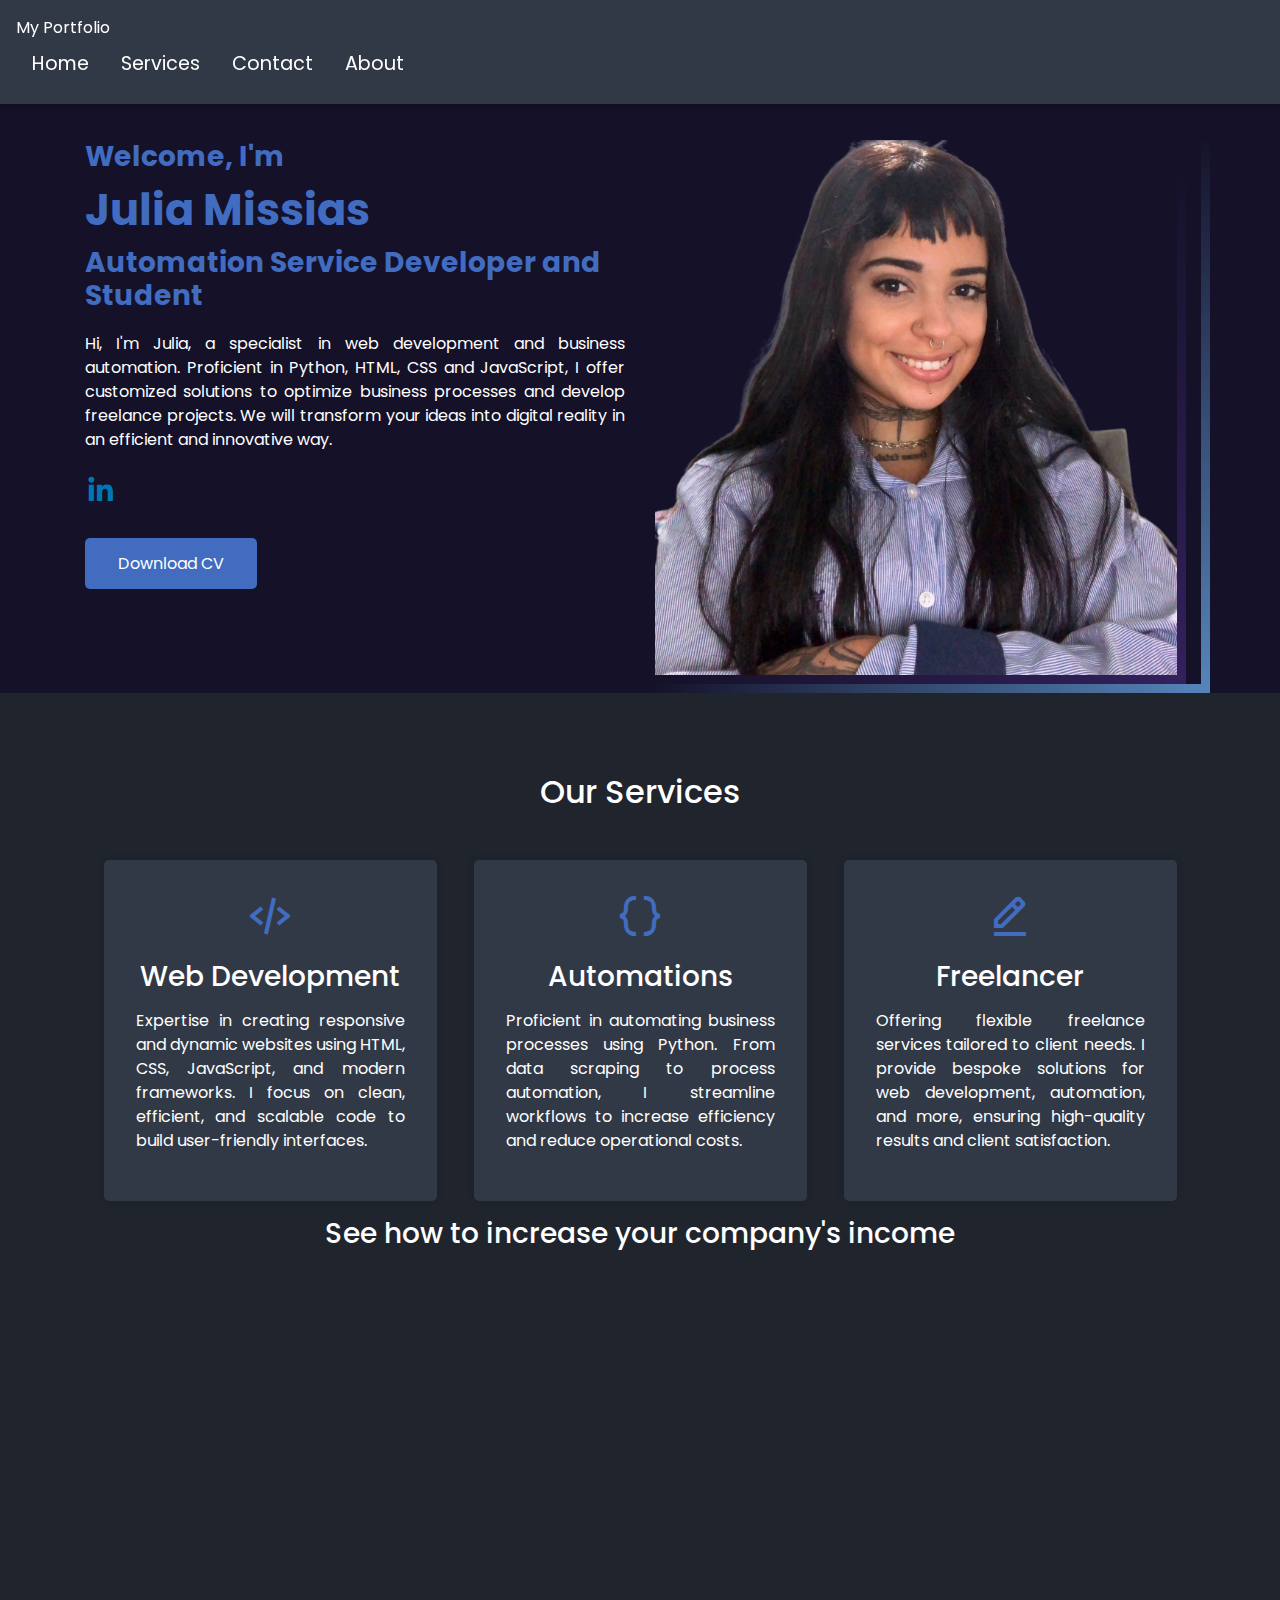
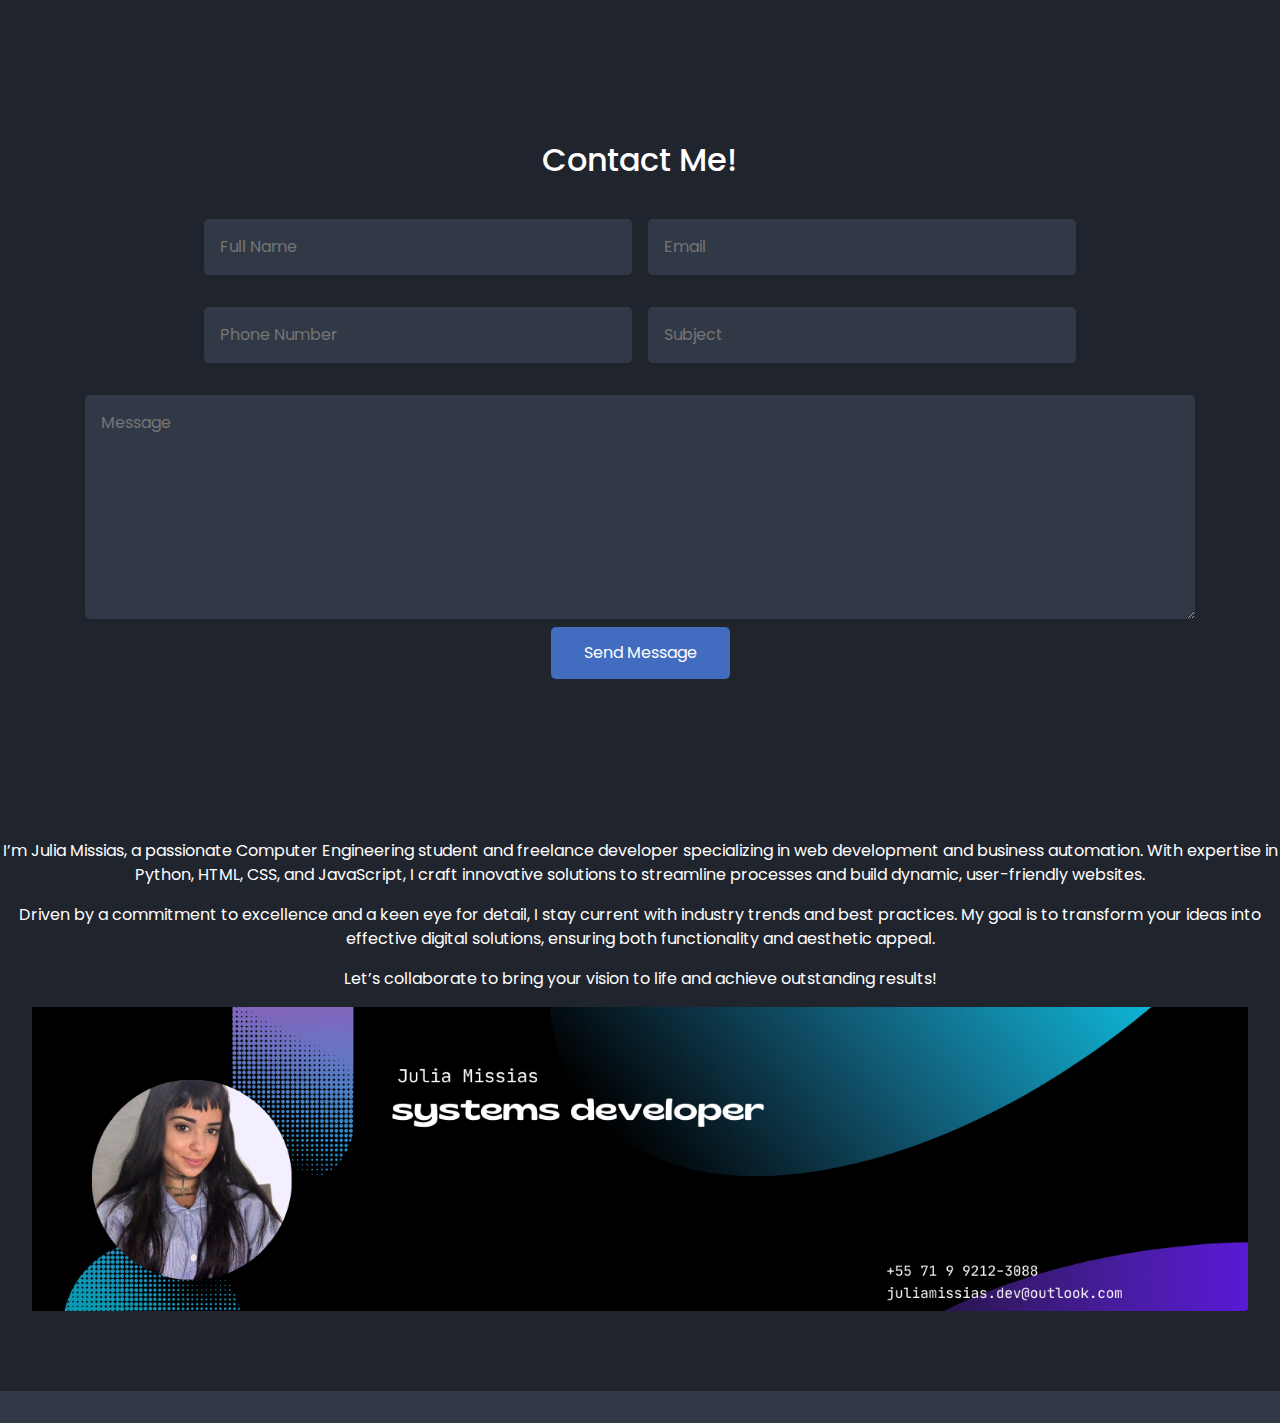
==== commit 1bfa6849: "Adicionado Bootstrap e ajustado layout para responsividade" ====
--- a/index.html
+++ b/index.html
@@ -7,6 +7,8 @@
     <link rel="shortcut icon" href="#" type="image/x-icon">
     <!-- Box icons -->
     <link href='https://unpkg.com/boxicons@2.1.4/css/boxicons.min.css' rel="stylesheet">
+    <!-- Bootstrap CSS -->
+    <link rel="stylesheet" href="https://stackpath.bootstrapcdn.com/bootstrap/4.5.2/css/bootstrap.min.css">
     <!-- Custom CSS -->
     <link rel="stylesheet" href="css/style.css">
 </head>
@@ -23,101 +25,106 @@
 
     <!-- Home section -->
     <section class="home" id="home">
-        <div class="home-content">
-            <h3>Welcome, I'm</h3>
-            <h1>Julia Missias</h1>
-            <h3>Automation Service <span>Developer</span> and <span>Student</span></h3>
-            <p>
-                Hi, I'm Julia, a specialist in web development and business automation. Proficient in Python, HTML, CSS and JavaScript, I offer customized solutions to optimize business processes and develop freelance projects. We will transform your ideas into digital reality in an efficient and innovative way.
-            </p>
-            <div class="social-media">
-                <a href="https://www.linkedin.com/in/julia-missias-28465425b/"><i class='bx bxl-linkedin'></i></a>
+        <div class="container">
+            <div class="row">
+                <div class="col-12 col-md-6 home-content">
+                    <h3>Welcome, I'm</h3>
+                    <h1>Julia Missias</h1>
+                    <h3>Automation Service <span>Developer</span> and <span>Student</span></h3>
+                    <p>
+                        Hi, I'm Julia, a specialist in web development and business automation. Proficient in Python, HTML, CSS and JavaScript, I offer customized solutions to optimize business processes and develop freelance projects. We will transform your ideas into digital reality in an efficient and innovative way.
+                    </p>
+                    <div class="social-media">
+                        <a href="https://www.linkedin.com/in/julia-missias-28465425b/"><i class='bx bxl-linkedin'></i></a>
+                    </div>
+                    <a href="docs/cv-julia-missias.pdf" class="btn" download target="_blank">Download CV</a>
+                </div>
+                <div class="col-12 col-md-6 home-img">
+                    <img src="img/Profile.png" alt="Profile picture">
+                </div>
             </div>
-            <a href="docs/cv-julia-missias.pdf" class="btn" download target="_blank">Download CV</a>
-        </div>
-        <div class="home-img">
-            <img src="img/Profile.png" alt="Profile picture">
         </div>
     </section>
     <!-- /home section -->
 
     <!-- Services section -->
     <section class="services" id="services">
-        <h2>Our <span>Services</span></h2>
-        <div class="service-container">
-            <div class="services-box">
-                <i class='bx bx-code-alt'></i>
-                <h3>Web Development</h3>
-                <p>
-                    Expertise in creating responsive and dynamic websites using HTML, CSS, JavaScript, and modern frameworks. I focus on clean, efficient, and scalable code to build user-friendly interfaces.
-                </p>
+        <div class="container">
+            <h2>Our <span>Services</span></h2>
+            <div class="service-container">
+                <div class="services-box">
+                    <i class='bx bx-code-alt'></i>
+                    <h3>Web Development</h3>
+                    <p>
+                        Expertise in creating responsive and dynamic websites using HTML, CSS, JavaScript, and modern frameworks. I focus on clean, efficient, and scalable code to build user-friendly interfaces.
+                    </p>
+                </div>
+                <div class="services-box">
+                    <i class='bx bx-code-curly'></i>
+                    <h3>Automations</h3>
+                    <p>
+                        Proficient in automating business processes using Python. From data scraping to process automation, I streamline workflows to increase efficiency and reduce operational costs.
+                    </p>
+                </div>
+                <div class="services-box">
+                    <i class='bx bx-edit-alt'></i>
+                    <h3>Freelancer</h3>
+                    <p>
+                        Offering flexible freelance services tailored to client needs. I provide bespoke solutions for web development, automation, and more, ensuring high-quality results and client satisfaction.
+                    </p>
+                </div>
             </div>
-            <div class="services-box">
-                <i class='bx bx-code-curly'></i>
-                <h3>Automations</h3>
-                <p>
-                    Proficient in automating business processes using Python. From data scraping to process automation, I streamline workflows to increase efficiency and reduce operational costs.
-                </p>
+
+            <!-- Video section -->
+            <div class="video-container">
+                <h3>See how to increase your company's income</h3>
+                <iframe width="560" height="315" src="https://www.youtube.com/embed/hQDBXs84wQ4" frameborder="0" allow="accelerometer; autoplay; clipboard-write; encrypted-media; gyroscope; picture-in-picture" allowfullscreen></iframe>
             </div>
-            <div class="services-box">
-                <i class='bx bx-edit-alt'></i>
-                <h3>Freelancer</h3>
-                <p>
-                    Offering flexible freelance services tailored to client needs. I provide bespoke solutions for web development, automation, and more, ensuring high-quality results and client satisfaction.
-                </p>
-            </div>
-        </div>
-
-        <!-- Video section -->
-        <div class="video-container">
-            <h3>See how to increase your company's income</h3>
-            <iframe width="560" height="315" src="https://www.youtube.com/embed/hQDBXs84wQ4" frameborder="0" allow="accelerometer; autoplay; clipboard-write; encrypted-media; gyroscope; picture-in-picture" allowfullscreen></iframe>
         </div>
     </section>
     <!-- /services section -->
 
     <!-- Contact section -->
     <section class="contact" id="contact">
-        <h2>Contact <span>Me!</span></h2>
-        <form action="https://formspree.io/f/xgvwayld" method="POST">
-            <div class="input-box">
-                <input type="text" name="name" placeholder="Full Name" required>
-                <input type="email" name="email" placeholder="Email" required>
-            </div>
-            <div class="input-box">
-                <input type="number" name="phone" placeholder="Phone Number">
-                <input type="text" name="subject" placeholder="Subject">
-            </div>
-            <textarea name="message" cols="30" rows="8" placeholder="Message" required></textarea>
-            <button type="submit" class="btn">Send Message</button>
-        </form>
+        <div class="container">
+            <h2>Contact <span>Me!</span></h2>
+            <form action="https://formspree.io/f/xgvwayld" method="POST">
+                <div class="input-box">
+                    <input type="text" name="name" placeholder="Full Name" required>
+                    <input type="email" name="email" placeholder="Email" required>
+                </div>
+                <div class="input-box">
+                    <input type="number" name="phone" placeholder="Phone Number">
+                    <input type="text" name="subject" placeholder="Subject">
+                </div>
+                <textarea name="message" cols="30" rows="8" placeholder="Message" required></textarea>
+                <button type="submit" class="btn">Send Message</button>
+            </form>
+        </div>
     </section>
 
-    <!-- About section -->
-    <section class="about" id="about-footer">
-        <div class="about-content">
-            <p>
-                I’m Julia Missias, a passionate Computer Engineering student and freelance developer specializing in web development and business automation. With expertise in Python, HTML, CSS, and JavaScript, I craft innovative solutions to streamline processes and build dynamic, user-friendly websites.
-            </p>
-            <p>
-                Driven by a commitment to excellence and a keen eye for detail, I stay current with industry trends and best practices. My goal is to transform your ideas into effective digital solutions, ensuring both functionality and aesthetic appeal.
-            </p>
-            <p>
-                Let’s collaborate to bring your vision to life and achieve outstanding results!
-            </p>
-        </div>
-        <div class="about-img">
-            <img src="img/fundodosite.png" alt="About me">
-        </div>
-    </section>
-    <!-- /about section -->
+   <!-- About section -->
+   <section class="about" id="about-footer">
+    <div class="about-content">
+        <p>
+            I’m Julia Missias, a passionate Computer Engineering student and freelance developer specializing in web development and business automation. With expertise in Python, HTML, CSS, and JavaScript, I craft innovative solutions to streamline processes and build dynamic, user-friendly websites.
+        </p>
+        <p>
+            Driven by a commitment to excellence and a keen eye for detail, I stay current with industry trends and best practices. My goal is to transform your ideas into effective digital solutions, ensuring both functionality and aesthetic appeal.
+        </p>
+        <p>
+            Let’s collaborate to bring your vision to life and achieve outstanding results!
+        </p>
+    </div>
+    <div class="about-img">
+        <img src="img/fundodosite.png" alt="About me">
+    </div>
+</section>
 
     <!-- Footer section -->
     <footer>
         <!-- Footer content here -->
     </footer>
-
-    <script src="js/script.js"></script>
 
     <!-- Bootstrap JS and dependencies -->
     <script src="https://code.jquery.com/jquery-3.5.1.slim.min.js"></script>
@@ -126,4 +133,4 @@
     <!-- Custom JS -->
     <script src="js/script.js"></script>
 </body>
-</html>+</html>
--- a/css/style.css
+++ b/css/style.css
@@ -29,19 +29,20 @@
     font-size: 16px;
     background-color: var(--bg-color-61);
     color: var(--text-color);
+    margin-top: 60px; /* Adiciona um espaçamento no topo do corpo para evitar que o conteúdo fique escondido atrás do cabeçalho fixo */
 }
 
 /* Header styles */
 header {
-    position: fixed;
-    width: 100%;
-    padding: 1.1rem;
-    background-color: var(--bg-color-61);
-    display: flex;
-    justify-content: space-between;
-    align-items: center;
-    z-index: 2;
-    border: solid 1px var(--color-e2);
+    position: fixed; /* Faz o cabeçalho ficar fixo no topo */
+    top: 0;          /* Posiciona o cabeçalho no topo da página */
+    left: 0;         /* Alinha o cabeçalho ao lado esquerdo da página */
+    width: 100%;     /* Faz o cabeçalho ocupar toda a largura da página */
+    background: var(--bg-color-02); /* Define a cor de fundo do cabeçalho */
+    color: var(--text-color); /* Define a cor do texto do cabeçalho */
+    z-index: 1000;   /* Garante que o cabeçalho fique acima de outros elementos */
+    box-shadow: 0 4px 6px rgba(0, 0, 0, 0.1); /* Adiciona uma sombra para destacar o cabeçalho */
+    padding: 1rem;   /* Ajusta o padding conforme necessário */
 }
 
 .logo {
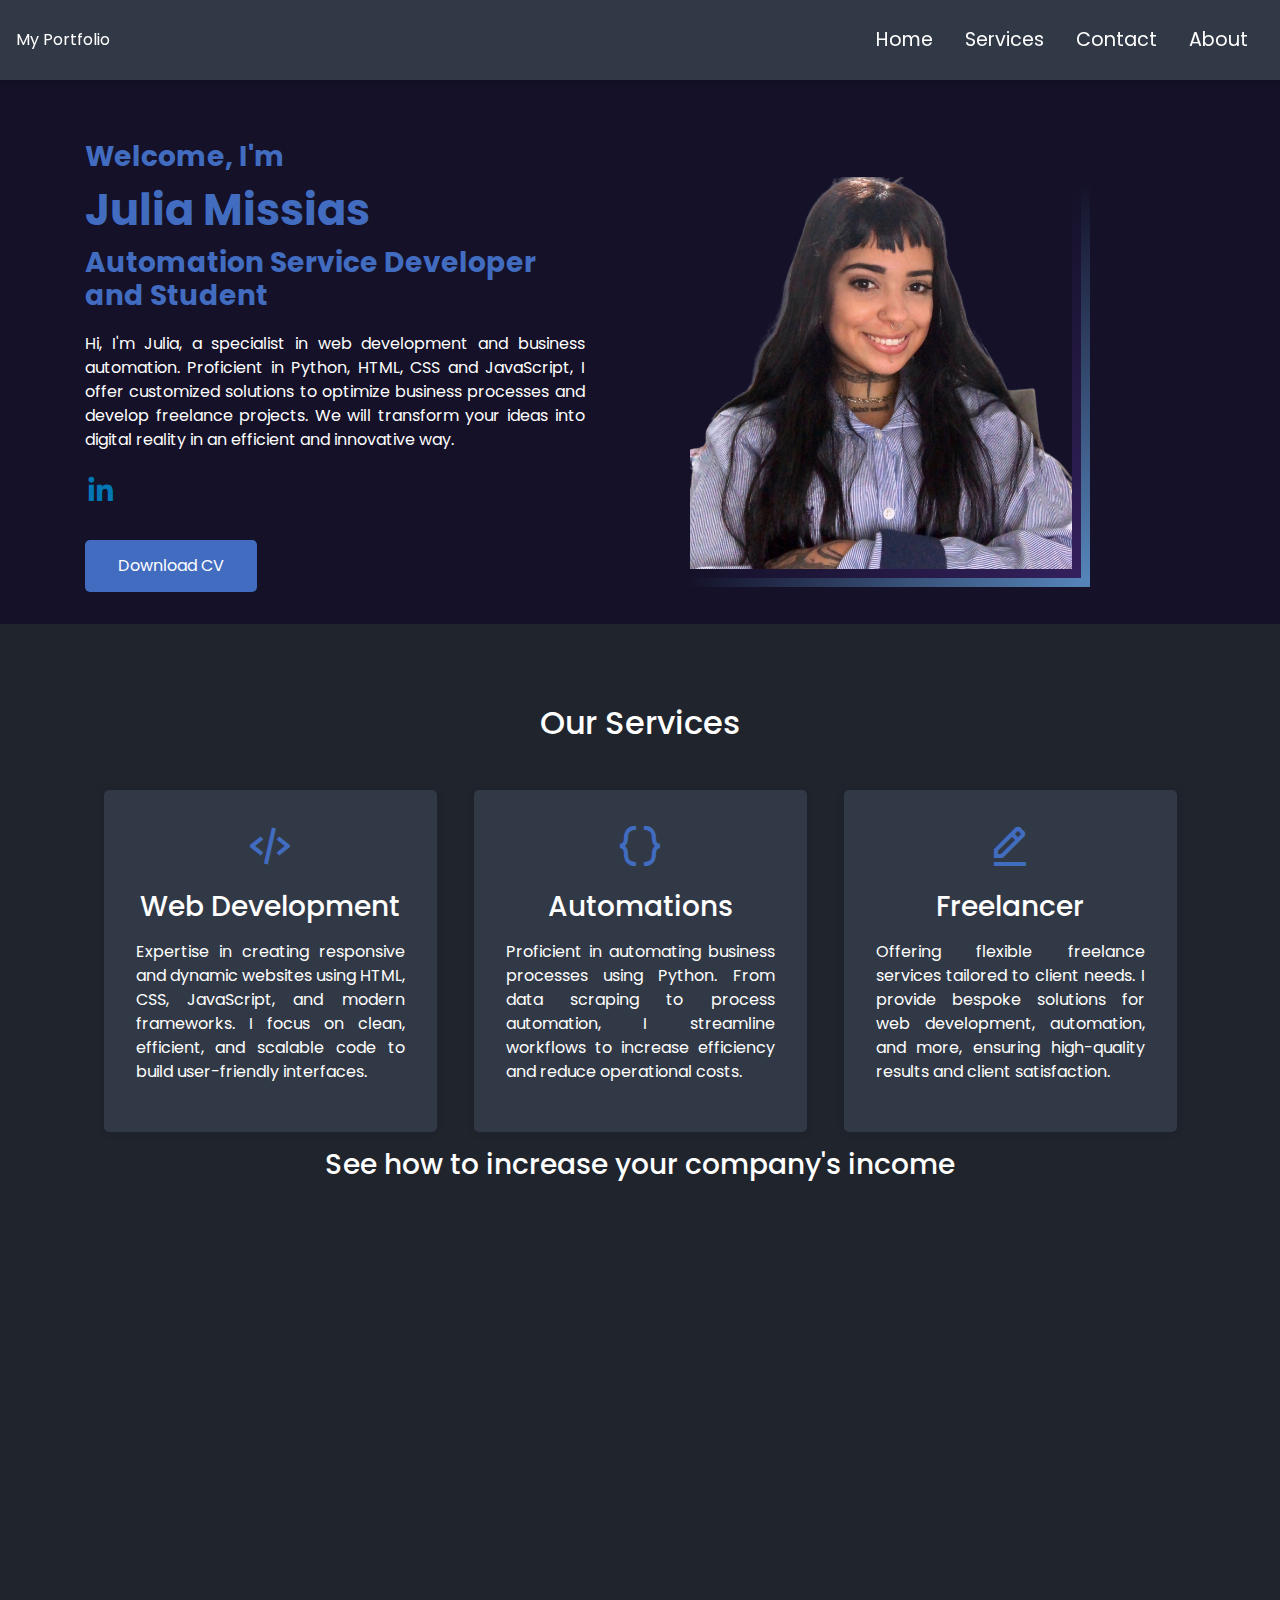
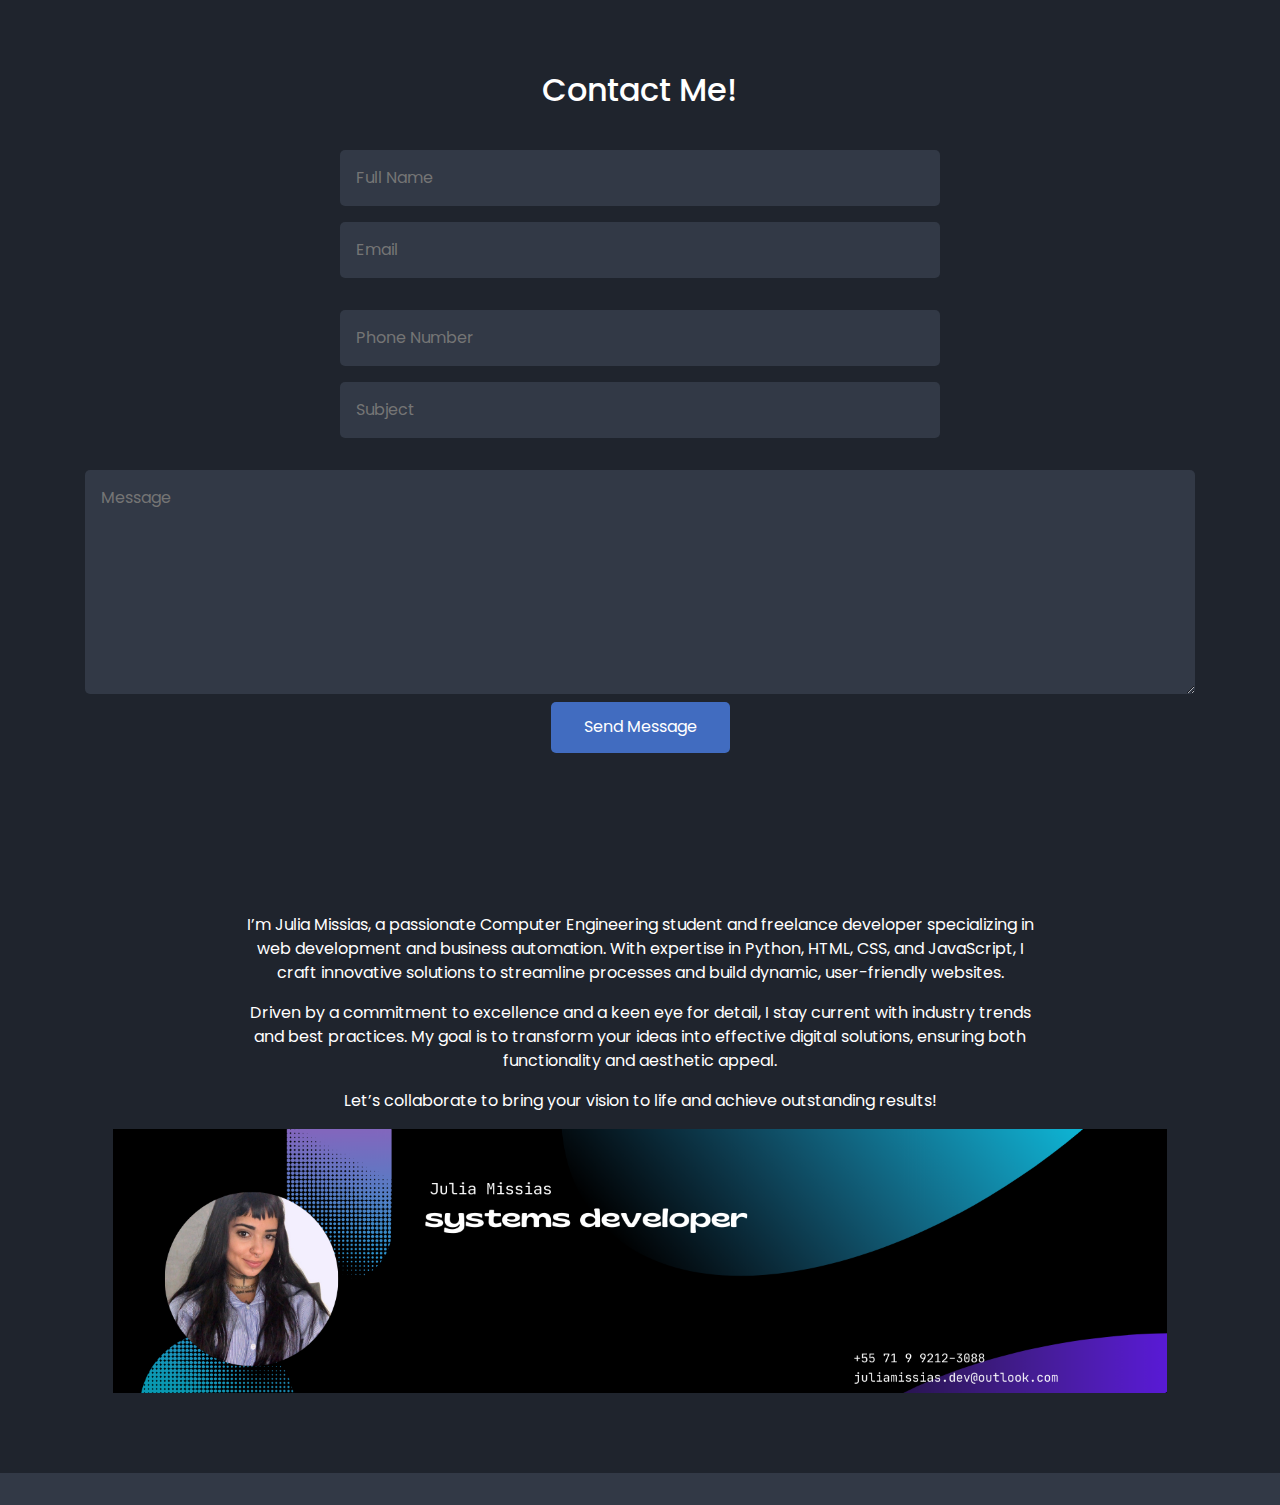
==== commit c20dfca5: "Atualizações no HTML e CSS" ====
--- a/index.html
+++ b/index.html
@@ -25,23 +25,21 @@
 
     <!-- Home section -->
     <section class="home" id="home">
-        <div class="container">
-            <div class="row">
-                <div class="col-12 col-md-6 home-content">
-                    <h3>Welcome, I'm</h3>
-                    <h1>Julia Missias</h1>
-                    <h3>Automation Service <span>Developer</span> and <span>Student</span></h3>
-                    <p>
-                        Hi, I'm Julia, a specialist in web development and business automation. Proficient in Python, HTML, CSS and JavaScript, I offer customized solutions to optimize business processes and develop freelance projects. We will transform your ideas into digital reality in an efficient and innovative way.
-                    </p>
-                    <div class="social-media">
-                        <a href="https://www.linkedin.com/in/julia-missias-28465425b/"><i class='bx bxl-linkedin'></i></a>
-                    </div>
-                    <a href="docs/cv-julia-missias.pdf" class="btn" download target="_blank">Download CV</a>
+        <div class="container d-flex flex-column flex-lg-row align-items-center">
+            <div class="home-content">
+                <h3>Welcome, I'm</h3>
+                <h1>Julia Missias</h1>
+                <h3>Automation Service <span>Developer</span> and <span>Student</span></h3>
+                <p>
+                    Hi, I'm Julia, a specialist in web development and business automation. Proficient in Python, HTML, CSS and JavaScript, I offer customized solutions to optimize business processes and develop freelance projects. We will transform your ideas into digital reality in an efficient and innovative way.
+                </p>
+                <div class="social-media">
+                    <a href="https://www.linkedin.com/in/julia-missias-28465425b/"><i class='bx bxl-linkedin'></i></a>
                 </div>
-                <div class="col-12 col-md-6 home-img">
-                    <img src="img/Profile.png" alt="Profile picture">
-                </div>
+                <a href="docs/cv-julia-missias.pdf" class="btn" download target="_blank">Download CV</a>
+            </div>
+            <div class="home-img">
+                <img src="img/Profile.png" alt="Profile picture">
             </div>
         </div>
     </section>
@@ -103,23 +101,25 @@
         </div>
     </section>
 
-   <!-- About section -->
-   <section class="about" id="about-footer">
-    <div class="about-content">
-        <p>
-            I’m Julia Missias, a passionate Computer Engineering student and freelance developer specializing in web development and business automation. With expertise in Python, HTML, CSS, and JavaScript, I craft innovative solutions to streamline processes and build dynamic, user-friendly websites.
-        </p>
-        <p>
-            Driven by a commitment to excellence and a keen eye for detail, I stay current with industry trends and best practices. My goal is to transform your ideas into effective digital solutions, ensuring both functionality and aesthetic appeal.
-        </p>
-        <p>
-            Let’s collaborate to bring your vision to life and achieve outstanding results!
-        </p>
-    </div>
-    <div class="about-img">
-        <img src="img/fundodosite.png" alt="About me">
-    </div>
-</section>
+    <!-- About section -->
+    <section class="about" id="about-footer">
+        <div class="container">
+            <div class="about-content">
+                <p>
+                    I’m Julia Missias, a passionate Computer Engineering student and freelance developer specializing in web development and business automation. With expertise in Python, HTML, CSS, and JavaScript, I craft innovative solutions to streamline processes and build dynamic, user-friendly websites.
+                </p>
+                <p>
+                    Driven by a commitment to excellence and a keen eye for detail, I stay current with industry trends and best practices. My goal is to transform your ideas into effective digital solutions, ensuring both functionality and aesthetic appeal.
+                </p>
+                <p>
+                    Let’s collaborate to bring your vision to life and achieve outstanding results!
+                </p>
+            </div>
+            <div class="about-img">
+                <img src="img/fundodosite.png" alt="About me">
+            </div>
+        </div>
+    </section>
 
     <!-- Footer section -->
     <footer>
--- a/css/style.css
+++ b/css/style.css
@@ -7,10 +7,10 @@
     --text-color: #ffffff;
     --bg-color-01: #1f242d;
     --bg-color-02: #323946;
-    --bg-color-61: #141128; /* New background color */
+    --bg-color-61: #141128;
     --color-00: #0000001a;
-    --color-e2: #e2e2e2; /* New border color */
-    --color-62: #29292b; /* New test color */ 
+    --color-e2: #e2e2e2;
+    --color-62: #29292b; 
 }
 
 /* Global styles */
@@ -29,24 +29,31 @@
     font-size: 16px;
     background-color: var(--bg-color-61);
     color: var(--text-color);
-    margin-top: 60px; /* Adiciona um espaçamento no topo do corpo para evitar que o conteúdo fique escondido atrás do cabeçalho fixo */
+    margin-top: 60px;
 }
 
 /* Header styles */
 header {
-    position: fixed; /* Faz o cabeçalho ficar fixo no topo */
-    top: 0;          /* Posiciona o cabeçalho no topo da página */
-    left: 0;         /* Alinha o cabeçalho ao lado esquerdo da página */
-    width: 100%;     /* Faz o cabeçalho ocupar toda a largura da página */
-    background: var(--bg-color-02); /* Define a cor de fundo do cabeçalho */
-    color: var(--text-color); /* Define a cor do texto do cabeçalho */
-    z-index: 1000;   /* Garante que o cabeçalho fique acima de outros elementos */
-    box-shadow: 0 4px 6px rgba(0, 0, 0, 0.1); /* Adiciona uma sombra para destacar o cabeçalho */
-    padding: 1rem;   /* Ajusta o padding conforme necessário */
+    position: fixed;
+    top: 0;
+    left: 0;
+    width: 100%;
+    background: var(--bg-color-02);
+    color: var(--text-color);
+    z-index: 1000;
+    box-shadow: 0 4px 6px rgba(0, 0, 0, 0.1);
+    padding: 1rem;
+    display: flex;
+    justify-content: space-between;
+    align-items: center;
 }
 
 .logo {
     color: var(--text-color);
+}
+
+.nav {
+    display: flex;
 }
 
 .nav a {
@@ -64,14 +71,16 @@
 /* Home section styles */
 .home {
     display: flex;
-    flex-direction: row;
-    justify-content: space-evenly;
+    flex-direction: column;
     align-items: center;
     padding-top: 5rem;
+    text-align: center;
 }
 
 .home-content {
-    width: 45%;
+    width: 90%;
+    max-width: 600px;
+    margin-bottom: 2rem;
 }
 
 .home-content h3,
@@ -82,7 +91,7 @@
 
 .home-content h1 {
     line-height: 1.3;
-    font-size: 2.7rem; /* Test size */
+    font-size: 2.7rem;
 }
 
 .home-content p {
@@ -96,7 +105,7 @@
     padding: 0.8rem 2rem;
     border-radius: 5px;
     transition: 0.3s;
-    margin-top: 4%; 
+    margin-top: 1.5rem;
 }
 
 .home-content .btn:hover {
@@ -104,7 +113,9 @@
 }
 
 .home-img {
-    width: 45%;
+    width: 100%;
+    max-width: 400px;
+    margin: 0 auto;
     border-right: solid 0.6rem var(--main-color);
     border-bottom: solid 0.6rem var(--main-color);
     border-image: linear-gradient(135deg, transparent 50%, rgb(85, 132, 185)) 1;
@@ -130,8 +141,8 @@
 
 .service-container {
     display: flex;
-    justify-content: space-around;
-    flex-wrap: wrap;
+    flex-direction: column;
+    align-items: center;
 }
 
 .services-box {
@@ -140,8 +151,9 @@
     border-radius: 5px;
     box-shadow: 0 0 10px var(--color-00);
     transition: transform 0.3s;
-    width: 30%;
-    margin: 1rem;
+    width: 80%;
+    max-width: 400px;
+    margin: 1rem 0;
 }
 
 .services-box:hover {
@@ -162,18 +174,6 @@
     text-align: justify;
 }
 
-.services-box .btn {
-    background-color: var(--main-color);
-    color: var(--text-color);
-    padding: 0.8rem 2rem;
-    border-radius: 5px;
-    transition: 0.3s;
-}
-
-.services-box .btn:hover {
-    background-color: var(--color-62);
-}
-
 /* Contact section styles */
 .contact {
     padding: 5rem 0;
@@ -193,8 +193,9 @@
 
 .contact .input-box {
     display: flex;
-    justify-content: space-between;
-    width: 80%;
+    flex-direction: column;
+    width: 100%;
+    max-width: 600px;
     margin-bottom: 1rem;
 }
 
@@ -202,10 +203,10 @@
 .contact textarea {
     width: 100%;
     padding: 1rem;
-    margin: 0.5rem;
+    margin: 0.5rem 0;
     border-radius: 5px;
     background-color: var(--bg-color-02);
-    color: var(--text-color);
+    color: var (--text-color);
 }
 
 .contact .btn {
@@ -229,6 +230,9 @@
 
 .about-content {
     margin-bottom: 1rem;
+    width: 90%;
+    max-width: 800px;
+    margin: 0 auto;
 }
 
 .about-img {
@@ -251,5 +255,28 @@
 
 .social-media a {
     font-size: 2rem;
-    color: #0077b5; /* Cor do LinkedIn */
-}
+    color: #0077b5;
+}
+
+/* Media queries */
+@media (min-width: 768px) {
+    .home {
+        flex-direction: row;
+        justify-content: space-between;
+        text-align: left;
+    }
+    .home-content {
+        width: 45%;
+    }
+    .home-img {
+        width: 45%;
+    }
+    .service-container {
+        flex-direction: row;
+        justify-content: space-around;
+    }
+    .services-box {
+        width: 30%;
+        margin: 1rem;
+    }
+}
